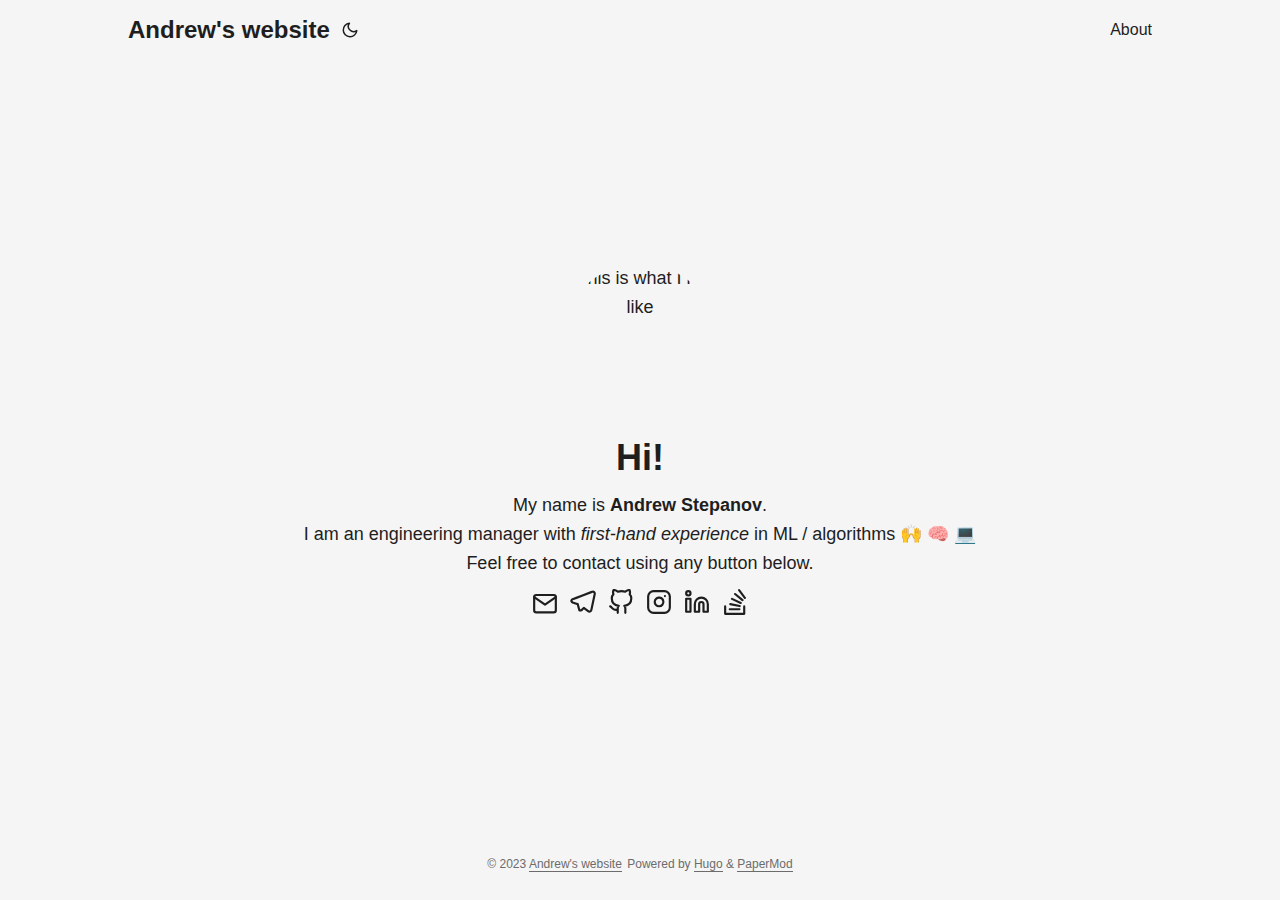
==== index.html @ fc42073e "deploy: 6f4182ecc942c95190c1e292f4a48ba7b3465ef3" ====
<!doctype html><html lang=en dir=auto><head><meta name=generator content="Hugo 0.111.2"><meta charset=utf-8><meta http-equiv=x-ua-compatible content="IE=edge"><meta name=viewport content="width=device-width,initial-scale=1,shrink-to-fit=no"><meta name=robots content="index, follow"><title>Andrew's website</title><meta name=description content><meta name=author content><link rel=canonical href=https://standy.me/><link crossorigin=anonymous href=/assets/css/stylesheet.min.78030ca620e636829c1cdd2289fd62a6a90acdebe42f2b69cd4863c665dba39a.css integrity="sha256-eAMMpiDmNoKcHN0iif1ipqkKzevkLytpzUhjxmXbo5o=" rel="preload stylesheet" as=style><link rel=icon href=https://standy.me/favicon.ico><link rel=icon type=image/png sizes=16x16 href=https://standy.me/favicon-16x16.png><link rel=icon type=image/png sizes=32x32 href=https://standy.me/favicon-32x32.png><link rel=apple-touch-icon href=https://standy.me/apple-touch-icon.png><link rel=mask-icon href=https://standy.me/safari-pinned-tab.svg><meta name=theme-color content="#2e2e33"><meta name=msapplication-TileColor content="#2e2e33"><link rel=alternate type=application/rss+xml href=https://standy.me/index.xml><noscript><style>#theme-toggle,.top-link{display:none}</style><style>@media(prefers-color-scheme:dark){:root{--theme:rgb(29, 30, 32);--entry:rgb(46, 46, 51);--primary:rgb(218, 218, 219);--secondary:rgb(155, 156, 157);--tertiary:rgb(65, 66, 68);--content:rgb(196, 196, 197);--hljs-bg:rgb(46, 46, 51);--code-bg:rgb(55, 56, 62);--border:rgb(51, 51, 51)}.list{background:var(--theme)}.list:not(.dark)::-webkit-scrollbar-track{background:0 0}.list:not(.dark)::-webkit-scrollbar-thumb{border-color:var(--theme)}}</style></noscript><script async src="https://www.googletagmanager.com/gtag/js?id=G-C5RG2DYTWS"></script>
<script>var doNotTrack=!1;if(!doNotTrack){window.dataLayer=window.dataLayer||[];function gtag(){dataLayer.push(arguments)}gtag("js",new Date),gtag("config","G-C5RG2DYTWS",{anonymize_ip:!1})}</script><meta property="og:title" content="Andrew's website"><meta property="og:description" content><meta property="og:type" content="website"><meta property="og:url" content="https://standy.me/"><meta name=twitter:card content="summary"><meta name=twitter:title content="Andrew's website"><meta name=twitter:description content><script type=application/ld+json>{"@context":"https://schema.org","@type":"Organization","name":"Andrew's website","url":"https://standy.me/","description":"","thumbnailUrl":"https://standy.me/favicon.ico","sameAs":["mailto:hi@standy.me","https://t.me/standy","https://github.com/standy66","https://instagram.com/astepanov95","https://linkedin.com/in/standy66","https://stackoverflow.com/users/1939748/standy"]}</script></head><body class=list id=top><script>localStorage.getItem("pref-theme")==="dark"?document.body.classList.add("dark"):localStorage.getItem("pref-theme")==="light"?document.body.classList.remove("dark"):window.matchMedia("(prefers-color-scheme: dark)").matches&&document.body.classList.add("dark")</script><header class=header><nav class=nav><div class=logo><a href=https://standy.me/ accesskey=h title="Andrew's website (Alt + H)">Andrew's website</a>
<span class=logo-switches><button id=theme-toggle accesskey=t title="(Alt + T)"><svg id="moon" xmlns="http://www.w3.org/2000/svg" width="24" height="24" viewBox="0 0 24 24" fill="none" stroke="currentcolor" stroke-width="2" stroke-linecap="round" stroke-linejoin="round"><path d="M21 12.79A9 9 0 1111.21 3 7 7 0 0021 12.79z"/></svg><svg id="sun" xmlns="http://www.w3.org/2000/svg" width="24" height="24" viewBox="0 0 24 24" fill="none" stroke="currentcolor" stroke-width="2" stroke-linecap="round" stroke-linejoin="round"><circle cx="12" cy="12" r="5"/><line x1="12" y1="1" x2="12" y2="3"/><line x1="12" y1="21" x2="12" y2="23"/><line x1="4.22" y1="4.22" x2="5.64" y2="5.64"/><line x1="18.36" y1="18.36" x2="19.78" y2="19.78"/><line x1="1" y1="12" x2="3" y2="12"/><line x1="21" y1="12" x2="23" y2="12"/><line x1="4.22" y1="19.78" x2="5.64" y2="18.36"/><line x1="18.36" y1="5.64" x2="19.78" y2="4.22"/></svg></button></span></div><ul id=menu><li><a href=https://standy.me/about/ title=About><span>About</span></a></li></ul></nav></header><main class=main><div class=profile><div class=profile_inner><img src=https://standy.me/my_avatar.jpeg alt="This is what I look like" height=160 width=160><h1>Hi!</h1><span><p>My name is <strong>Andrew Stepanov</strong>.</p><p>I am an engineering manager with <em>first-hand experience</em> in ML / algorithms 🙌 🧠 💻</p><p>Feel free to contact using any button below.</p></span><div class=social-icons><a href=mailto:hi@standy.me target=_blank rel="noopener noreferrer me" title=Email><svg xmlns="http://www.w3.org/2000/svg" viewBox="0 0 24 21" fill="none" stroke="currentcolor" stroke-width="2" stroke-linecap="round" stroke-linejoin="round"><path d="M4 4h16c1.1.0 2 .9 2 2v12c0 1.1-.9 2-2 2H4c-1.1.0-2-.9-2-2V6c0-1.1.9-2 2-2z"/><polyline points="22,6 12,13 2,6"/></svg></a><a href=https://t.me/standy target=_blank rel="noopener noreferrer me" title=Telegram><svg xmlns="http://www.w3.org/2000/svg" viewBox="0 0 24 24" fill="none" stroke="currentcolor" stroke-width="2" stroke-linecap="round" stroke-linejoin="round"><path d="M21.198 2.433a2.242 2.242.0 00-1.022.215l-8.609 3.33c-2.068.8-4.133 1.598-5.724 2.21a405.15 405.15.0 01-2.849 1.09c-.42.147-.99.332-1.473.901-.728.968.193 1.798.919 2.286 1.61.516 3.275 1.009 4.654 1.472.509 1.793.997 3.592 1.48 5.388.16.36.506.494.864.498l-.002.018s.281.028.555-.038a2.1 2.1.0 00.933-.517c.345-.324 1.28-1.244 1.811-1.764l3.999 2.952.032.018s.442.311 1.09.355c.324.022.75-.04 1.116-.308.37-.27.613-.702.728-1.196.342-1.492 2.61-12.285 2.997-14.072l-.01.042c.27-1.006.17-1.928-.455-2.474a1.654 1.654.0 00-1.034-.407z"/></svg></a><a href=https://github.com/standy66 target=_blank rel="noopener noreferrer me" title=Github><svg xmlns="http://www.w3.org/2000/svg" viewBox="0 0 24 24" fill="none" stroke="currentcolor" stroke-width="2" stroke-linecap="round" stroke-linejoin="round"><path d="M9 19c-5 1.5-5-2.5-7-3m14 6v-3.87a3.37 3.37.0 00-.94-2.61c3.14-.35 6.44-1.54 6.44-7A5.44 5.44.0 0020 4.77 5.07 5.07.0 0019.91 1S18.73.65 16 2.48a13.38 13.38.0 00-7 0C6.27.65 5.09 1 5.09 1A5.07 5.07.0 005 4.77 5.44 5.44.0 003.5 8.55c0 5.42 3.3 6.61 6.44 7A3.37 3.37.0 009 18.13V22"/></svg></a><a href=https://instagram.com/astepanov95 target=_blank rel="noopener noreferrer me" title=Instagram><svg xmlns="http://www.w3.org/2000/svg" viewBox="0 0 24 24" fill="none" stroke="currentcolor" stroke-width="2" stroke-linecap="round" stroke-linejoin="round"><rect x="2" y="2" width="20" height="20" rx="5" ry="5"/><path d="M16 11.37A4 4 0 1112.63 8 4 4 0 0116 11.37z"/><line x1="17.5" y1="6.5" x2="17.5" y2="6.5"/></svg></a><a href=https://linkedin.com/in/standy66 target=_blank rel="noopener noreferrer me" title=Linkedin><svg xmlns="http://www.w3.org/2000/svg" viewBox="0 0 24 24" fill="none" stroke="currentcolor" stroke-width="2" stroke-linecap="round" stroke-linejoin="round"><path d="M16 8a6 6 0 016 6v7h-4v-7a2 2 0 00-2-2 2 2 0 00-2 2v7h-4v-7a6 6 0 016-6z"/><rect x="2" y="9" width="4" height="12"/><circle cx="4" cy="4" r="2"/></svg></a><a href=https://stackoverflow.com/users/1939748/standy target=_blank rel="noopener noreferrer me" title=Stackoverflow><svg xmlns="http://www.w3.org/2000/svg" viewBox="0 0 24 24" fill="none" stroke="currentcolor" stroke-width="2" stroke-linecap="round" stroke-linejoin="round"><path d="M2.913 16.041v6.848h17.599v-6.848M7.16 18.696h8.925M7.65 13.937l8.675 1.8M9.214 9.124l8.058 3.758M12.086 4.65l6.849 5.66M15.774 1.111l5.313 7.162"/></svg></a></div></div></div></main><footer class=footer><span>&copy; 2023 <a href=https://standy.me/>Andrew's website</a></span>
<span>Powered by
<a href=https://gohugo.io/ rel="noopener noreferrer" target=_blank>Hugo</a> &
        <a href=https://git.io/hugopapermod rel=noopener target=_blank>PaperMod</a></span></footer><a href=#top aria-label="go to top" title="Go to Top (Alt + G)" class=top-link id=top-link accesskey=g><svg xmlns="http://www.w3.org/2000/svg" viewBox="0 0 12 6" fill="currentcolor"><path d="M12 6H0l6-6z"/></svg></a><script>document.querySelectorAll(".print-button").forEach(e=>e.onclick=function(){let e=document.body.className.includes("dark");e&&document.body.classList.remove("dark"),window.print(),e&&document.body.classList.add("dark")})</script><script>let menu=document.getElementById("menu");menu&&(menu.scrollLeft=localStorage.getItem("menu-scroll-position"),menu.onscroll=function(){localStorage.setItem("menu-scroll-position",menu.scrollLeft)}),document.querySelectorAll('a[href^="#"]').forEach(e=>{e.addEventListener("click",function(e){e.preventDefault();var t=this.getAttribute("href").substr(1);window.matchMedia("(prefers-reduced-motion: reduce)").matches?document.querySelector(`[id='${decodeURIComponent(t)}']`).scrollIntoView():document.querySelector(`[id='${decodeURIComponent(t)}']`).scrollIntoView({behavior:"smooth"}),t==="top"?history.replaceState(null,null," "):history.pushState(null,null,`#${t}`)})})</script><script>var mybutton=document.getElementById("top-link");window.onscroll=function(){document.body.scrollTop>800||document.documentElement.scrollTop>800?(mybutton.style.visibility="visible",mybutton.style.opacity="1"):(mybutton.style.visibility="hidden",mybutton.style.opacity="0")}</script><script>document.getElementById("theme-toggle").addEventListener("click",()=>{document.body.className.includes("dark")?(document.body.classList.remove("dark"),localStorage.setItem("pref-theme","light")):(document.body.classList.add("dark"),localStorage.setItem("pref-theme","dark"))})</script></body></html>
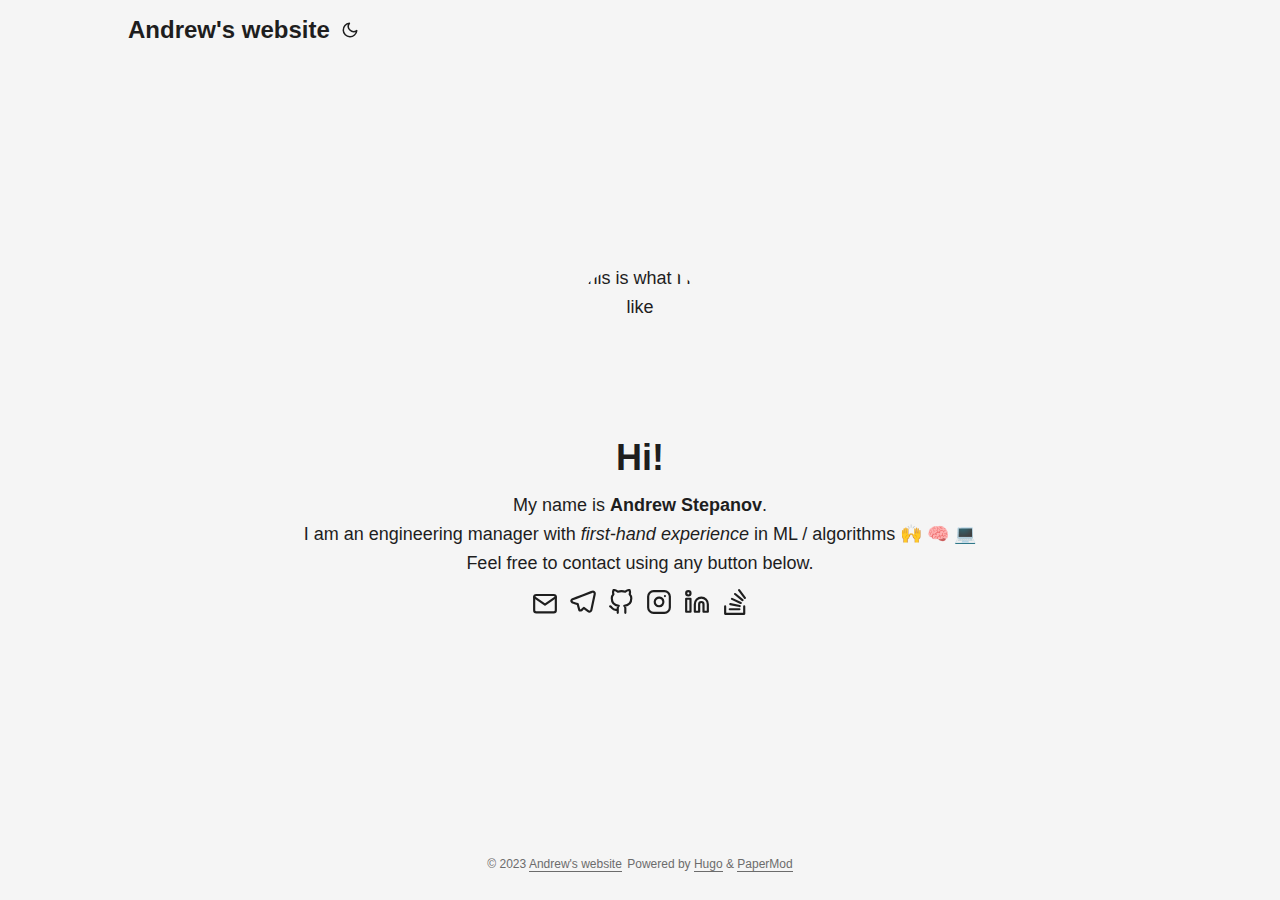
==== commit 72233b07: "deploy: 5b1c39da78b5610bbf0478106f61dd112fc27788" ====
--- a/index.html
+++ b/index.html
@@ -1,6 +1,6 @@
 <!doctype html><html lang=en dir=auto><head><meta name=generator content="Hugo 0.111.2"><meta charset=utf-8><meta http-equiv=x-ua-compatible content="IE=edge"><meta name=viewport content="width=device-width,initial-scale=1,shrink-to-fit=no"><meta name=robots content="index, follow"><title>Andrew's website</title><meta name=description content><meta name=author content><link rel=canonical href=https://standy.me/><link crossorigin=anonymous href=/assets/css/stylesheet.min.78030ca620e636829c1cdd2289fd62a6a90acdebe42f2b69cd4863c665dba39a.css integrity="sha256-eAMMpiDmNoKcHN0iif1ipqkKzevkLytpzUhjxmXbo5o=" rel="preload stylesheet" as=style><link rel=icon href=https://standy.me/favicon.ico><link rel=icon type=image/png sizes=16x16 href=https://standy.me/favicon-16x16.png><link rel=icon type=image/png sizes=32x32 href=https://standy.me/favicon-32x32.png><link rel=apple-touch-icon href=https://standy.me/apple-touch-icon.png><link rel=mask-icon href=https://standy.me/safari-pinned-tab.svg><meta name=theme-color content="#2e2e33"><meta name=msapplication-TileColor content="#2e2e33"><link rel=alternate type=application/rss+xml href=https://standy.me/index.xml><noscript><style>#theme-toggle,.top-link{display:none}</style><style>@media(prefers-color-scheme:dark){:root{--theme:rgb(29, 30, 32);--entry:rgb(46, 46, 51);--primary:rgb(218, 218, 219);--secondary:rgb(155, 156, 157);--tertiary:rgb(65, 66, 68);--content:rgb(196, 196, 197);--hljs-bg:rgb(46, 46, 51);--code-bg:rgb(55, 56, 62);--border:rgb(51, 51, 51)}.list{background:var(--theme)}.list:not(.dark)::-webkit-scrollbar-track{background:0 0}.list:not(.dark)::-webkit-scrollbar-thumb{border-color:var(--theme)}}</style></noscript><script async src="https://www.googletagmanager.com/gtag/js?id=G-C5RG2DYTWS"></script>
 <script>var doNotTrack=!1;if(!doNotTrack){window.dataLayer=window.dataLayer||[];function gtag(){dataLayer.push(arguments)}gtag("js",new Date),gtag("config","G-C5RG2DYTWS",{anonymize_ip:!1})}</script><meta property="og:title" content="Andrew's website"><meta property="og:description" content><meta property="og:type" content="website"><meta property="og:url" content="https://standy.me/"><meta name=twitter:card content="summary"><meta name=twitter:title content="Andrew's website"><meta name=twitter:description content><script type=application/ld+json>{"@context":"https://schema.org","@type":"Organization","name":"Andrew's website","url":"https://standy.me/","description":"","thumbnailUrl":"https://standy.me/favicon.ico","sameAs":["mailto:hi@standy.me","https://t.me/standy","https://github.com/standy66","https://instagram.com/astepanov95","https://linkedin.com/in/standy66","https://stackoverflow.com/users/1939748/standy"]}</script></head><body class=list id=top><script>localStorage.getItem("pref-theme")==="dark"?document.body.classList.add("dark"):localStorage.getItem("pref-theme")==="light"?document.body.classList.remove("dark"):window.matchMedia("(prefers-color-scheme: dark)").matches&&document.body.classList.add("dark")</script><header class=header><nav class=nav><div class=logo><a href=https://standy.me/ accesskey=h title="Andrew's website (Alt + H)">Andrew's website</a>
-<span class=logo-switches><button id=theme-toggle accesskey=t title="(Alt + T)"><svg id="moon" xmlns="http://www.w3.org/2000/svg" width="24" height="24" viewBox="0 0 24 24" fill="none" stroke="currentcolor" stroke-width="2" stroke-linecap="round" stroke-linejoin="round"><path d="M21 12.79A9 9 0 1111.21 3 7 7 0 0021 12.79z"/></svg><svg id="sun" xmlns="http://www.w3.org/2000/svg" width="24" height="24" viewBox="0 0 24 24" fill="none" stroke="currentcolor" stroke-width="2" stroke-linecap="round" stroke-linejoin="round"><circle cx="12" cy="12" r="5"/><line x1="12" y1="1" x2="12" y2="3"/><line x1="12" y1="21" x2="12" y2="23"/><line x1="4.22" y1="4.22" x2="5.64" y2="5.64"/><line x1="18.36" y1="18.36" x2="19.78" y2="19.78"/><line x1="1" y1="12" x2="3" y2="12"/><line x1="21" y1="12" x2="23" y2="12"/><line x1="4.22" y1="19.78" x2="5.64" y2="18.36"/><line x1="18.36" y1="5.64" x2="19.78" y2="4.22"/></svg></button></span></div><ul id=menu><li><a href=https://standy.me/about/ title=About><span>About</span></a></li></ul></nav></header><main class=main><div class=profile><div class=profile_inner><img src=https://standy.me/my_avatar.jpeg alt="This is what I look like" height=160 width=160><h1>Hi!</h1><span><p>My name is <strong>Andrew Stepanov</strong>.</p><p>I am an engineering manager with <em>first-hand experience</em> in ML / algorithms 🙌 🧠 💻</p><p>Feel free to contact using any button below.</p></span><div class=social-icons><a href=mailto:hi@standy.me target=_blank rel="noopener noreferrer me" title=Email><svg xmlns="http://www.w3.org/2000/svg" viewBox="0 0 24 21" fill="none" stroke="currentcolor" stroke-width="2" stroke-linecap="round" stroke-linejoin="round"><path d="M4 4h16c1.1.0 2 .9 2 2v12c0 1.1-.9 2-2 2H4c-1.1.0-2-.9-2-2V6c0-1.1.9-2 2-2z"/><polyline points="22,6 12,13 2,6"/></svg></a><a href=https://t.me/standy target=_blank rel="noopener noreferrer me" title=Telegram><svg xmlns="http://www.w3.org/2000/svg" viewBox="0 0 24 24" fill="none" stroke="currentcolor" stroke-width="2" stroke-linecap="round" stroke-linejoin="round"><path d="M21.198 2.433a2.242 2.242.0 00-1.022.215l-8.609 3.33c-2.068.8-4.133 1.598-5.724 2.21a405.15 405.15.0 01-2.849 1.09c-.42.147-.99.332-1.473.901-.728.968.193 1.798.919 2.286 1.61.516 3.275 1.009 4.654 1.472.509 1.793.997 3.592 1.48 5.388.16.36.506.494.864.498l-.002.018s.281.028.555-.038a2.1 2.1.0 00.933-.517c.345-.324 1.28-1.244 1.811-1.764l3.999 2.952.032.018s.442.311 1.09.355c.324.022.75-.04 1.116-.308.37-.27.613-.702.728-1.196.342-1.492 2.61-12.285 2.997-14.072l-.01.042c.27-1.006.17-1.928-.455-2.474a1.654 1.654.0 00-1.034-.407z"/></svg></a><a href=https://github.com/standy66 target=_blank rel="noopener noreferrer me" title=Github><svg xmlns="http://www.w3.org/2000/svg" viewBox="0 0 24 24" fill="none" stroke="currentcolor" stroke-width="2" stroke-linecap="round" stroke-linejoin="round"><path d="M9 19c-5 1.5-5-2.5-7-3m14 6v-3.87a3.37 3.37.0 00-.94-2.61c3.14-.35 6.44-1.54 6.44-7A5.44 5.44.0 0020 4.77 5.07 5.07.0 0019.91 1S18.73.65 16 2.48a13.38 13.38.0 00-7 0C6.27.65 5.09 1 5.09 1A5.07 5.07.0 005 4.77 5.44 5.44.0 003.5 8.55c0 5.42 3.3 6.61 6.44 7A3.37 3.37.0 009 18.13V22"/></svg></a><a href=https://instagram.com/astepanov95 target=_blank rel="noopener noreferrer me" title=Instagram><svg xmlns="http://www.w3.org/2000/svg" viewBox="0 0 24 24" fill="none" stroke="currentcolor" stroke-width="2" stroke-linecap="round" stroke-linejoin="round"><rect x="2" y="2" width="20" height="20" rx="5" ry="5"/><path d="M16 11.37A4 4 0 1112.63 8 4 4 0 0116 11.37z"/><line x1="17.5" y1="6.5" x2="17.5" y2="6.5"/></svg></a><a href=https://linkedin.com/in/standy66 target=_blank rel="noopener noreferrer me" title=Linkedin><svg xmlns="http://www.w3.org/2000/svg" viewBox="0 0 24 24" fill="none" stroke="currentcolor" stroke-width="2" stroke-linecap="round" stroke-linejoin="round"><path d="M16 8a6 6 0 016 6v7h-4v-7a2 2 0 00-2-2 2 2 0 00-2 2v7h-4v-7a6 6 0 016-6z"/><rect x="2" y="9" width="4" height="12"/><circle cx="4" cy="4" r="2"/></svg></a><a href=https://stackoverflow.com/users/1939748/standy target=_blank rel="noopener noreferrer me" title=Stackoverflow><svg xmlns="http://www.w3.org/2000/svg" viewBox="0 0 24 24" fill="none" stroke="currentcolor" stroke-width="2" stroke-linecap="round" stroke-linejoin="round"><path d="M2.913 16.041v6.848h17.599v-6.848M7.16 18.696h8.925M7.65 13.937l8.675 1.8M9.214 9.124l8.058 3.758M12.086 4.65l6.849 5.66M15.774 1.111l5.313 7.162"/></svg></a></div></div></div></main><footer class=footer><span>&copy; 2023 <a href=https://standy.me/>Andrew's website</a></span>
+<span class=logo-switches><button id=theme-toggle accesskey=t title="(Alt + T)"><svg id="moon" xmlns="http://www.w3.org/2000/svg" width="24" height="24" viewBox="0 0 24 24" fill="none" stroke="currentcolor" stroke-width="2" stroke-linecap="round" stroke-linejoin="round"><path d="M21 12.79A9 9 0 1111.21 3 7 7 0 0021 12.79z"/></svg><svg id="sun" xmlns="http://www.w3.org/2000/svg" width="24" height="24" viewBox="0 0 24 24" fill="none" stroke="currentcolor" stroke-width="2" stroke-linecap="round" stroke-linejoin="round"><circle cx="12" cy="12" r="5"/><line x1="12" y1="1" x2="12" y2="3"/><line x1="12" y1="21" x2="12" y2="23"/><line x1="4.22" y1="4.22" x2="5.64" y2="5.64"/><line x1="18.36" y1="18.36" x2="19.78" y2="19.78"/><line x1="1" y1="12" x2="3" y2="12"/><line x1="21" y1="12" x2="23" y2="12"/><line x1="4.22" y1="19.78" x2="5.64" y2="18.36"/><line x1="18.36" y1="5.64" x2="19.78" y2="4.22"/></svg></button></span></div><ul id=menu></ul></nav></header><main class=main><div class=profile><div class=profile_inner><img src=https://standy.me/my_avatar.jpeg alt="This is what I look like" height=160 width=160><h1>Hi!</h1><span><p>My name is <strong>Andrew Stepanov</strong>.</p><p>I am an engineering manager with <em>first-hand experience</em> in ML / algorithms 🙌 🧠 💻</p><p>Feel free to contact using any button below.</p></span><div class=social-icons><a href=mailto:hi@standy.me target=_blank rel="noopener noreferrer me" title=Email><svg xmlns="http://www.w3.org/2000/svg" viewBox="0 0 24 21" fill="none" stroke="currentcolor" stroke-width="2" stroke-linecap="round" stroke-linejoin="round"><path d="M4 4h16c1.1.0 2 .9 2 2v12c0 1.1-.9 2-2 2H4c-1.1.0-2-.9-2-2V6c0-1.1.9-2 2-2z"/><polyline points="22,6 12,13 2,6"/></svg></a><a href=https://t.me/standy target=_blank rel="noopener noreferrer me" title=Telegram><svg xmlns="http://www.w3.org/2000/svg" viewBox="0 0 24 24" fill="none" stroke="currentcolor" stroke-width="2" stroke-linecap="round" stroke-linejoin="round"><path d="M21.198 2.433a2.242 2.242.0 00-1.022.215l-8.609 3.33c-2.068.8-4.133 1.598-5.724 2.21a405.15 405.15.0 01-2.849 1.09c-.42.147-.99.332-1.473.901-.728.968.193 1.798.919 2.286 1.61.516 3.275 1.009 4.654 1.472.509 1.793.997 3.592 1.48 5.388.16.36.506.494.864.498l-.002.018s.281.028.555-.038a2.1 2.1.0 00.933-.517c.345-.324 1.28-1.244 1.811-1.764l3.999 2.952.032.018s.442.311 1.09.355c.324.022.75-.04 1.116-.308.37-.27.613-.702.728-1.196.342-1.492 2.61-12.285 2.997-14.072l-.01.042c.27-1.006.17-1.928-.455-2.474a1.654 1.654.0 00-1.034-.407z"/></svg></a><a href=https://github.com/standy66 target=_blank rel="noopener noreferrer me" title=Github><svg xmlns="http://www.w3.org/2000/svg" viewBox="0 0 24 24" fill="none" stroke="currentcolor" stroke-width="2" stroke-linecap="round" stroke-linejoin="round"><path d="M9 19c-5 1.5-5-2.5-7-3m14 6v-3.87a3.37 3.37.0 00-.94-2.61c3.14-.35 6.44-1.54 6.44-7A5.44 5.44.0 0020 4.77 5.07 5.07.0 0019.91 1S18.73.65 16 2.48a13.38 13.38.0 00-7 0C6.27.65 5.09 1 5.09 1A5.07 5.07.0 005 4.77 5.44 5.44.0 003.5 8.55c0 5.42 3.3 6.61 6.44 7A3.37 3.37.0 009 18.13V22"/></svg></a><a href=https://instagram.com/astepanov95 target=_blank rel="noopener noreferrer me" title=Instagram><svg xmlns="http://www.w3.org/2000/svg" viewBox="0 0 24 24" fill="none" stroke="currentcolor" stroke-width="2" stroke-linecap="round" stroke-linejoin="round"><rect x="2" y="2" width="20" height="20" rx="5" ry="5"/><path d="M16 11.37A4 4 0 1112.63 8 4 4 0 0116 11.37z"/><line x1="17.5" y1="6.5" x2="17.5" y2="6.5"/></svg></a><a href=https://linkedin.com/in/standy66 target=_blank rel="noopener noreferrer me" title=Linkedin><svg xmlns="http://www.w3.org/2000/svg" viewBox="0 0 24 24" fill="none" stroke="currentcolor" stroke-width="2" stroke-linecap="round" stroke-linejoin="round"><path d="M16 8a6 6 0 016 6v7h-4v-7a2 2 0 00-2-2 2 2 0 00-2 2v7h-4v-7a6 6 0 016-6z"/><rect x="2" y="9" width="4" height="12"/><circle cx="4" cy="4" r="2"/></svg></a><a href=https://stackoverflow.com/users/1939748/standy target=_blank rel="noopener noreferrer me" title=Stackoverflow><svg xmlns="http://www.w3.org/2000/svg" viewBox="0 0 24 24" fill="none" stroke="currentcolor" stroke-width="2" stroke-linecap="round" stroke-linejoin="round"><path d="M2.913 16.041v6.848h17.599v-6.848M7.16 18.696h8.925M7.65 13.937l8.675 1.8M9.214 9.124l8.058 3.758M12.086 4.65l6.849 5.66M15.774 1.111l5.313 7.162"/></svg></a></div></div></div></main><footer class=footer><span>&copy; 2023 <a href=https://standy.me/>Andrew's website</a></span>
 <span>Powered by
 <a href=https://gohugo.io/ rel="noopener noreferrer" target=_blank>Hugo</a> &
         <a href=https://git.io/hugopapermod rel=noopener target=_blank>PaperMod</a></span></footer><a href=#top aria-label="go to top" title="Go to Top (Alt + G)" class=top-link id=top-link accesskey=g><svg xmlns="http://www.w3.org/2000/svg" viewBox="0 0 12 6" fill="currentcolor"><path d="M12 6H0l6-6z"/></svg></a><script>document.querySelectorAll(".print-button").forEach(e=>e.onclick=function(){let e=document.body.className.includes("dark");e&&document.body.classList.remove("dark"),window.print(),e&&document.body.classList.add("dark")})</script><script>let menu=document.getElementById("menu");menu&&(menu.scrollLeft=localStorage.getItem("menu-scroll-position"),menu.onscroll=function(){localStorage.setItem("menu-scroll-position",menu.scrollLeft)}),document.querySelectorAll('a[href^="#"]').forEach(e=>{e.addEventListener("click",function(e){e.preventDefault();var t=this.getAttribute("href").substr(1);window.matchMedia("(prefers-reduced-motion: reduce)").matches?document.querySelector(`[id='${decodeURIComponent(t)}']`).scrollIntoView():document.querySelector(`[id='${decodeURIComponent(t)}']`).scrollIntoView({behavior:"smooth"}),t==="top"?history.replaceState(null,null," "):history.pushState(null,null,`#${t}`)})})</script><script>var mybutton=document.getElementById("top-link");window.onscroll=function(){document.body.scrollTop>800||document.documentElement.scrollTop>800?(mybutton.style.visibility="visible",mybutton.style.opacity="1"):(mybutton.style.visibility="hidden",mybutton.style.opacity="0")}</script><script>document.getElementById("theme-toggle").addEventListener("click",()=>{document.body.className.includes("dark")?(document.body.classList.remove("dark"),localStorage.setItem("pref-theme","light")):(document.body.classList.add("dark"),localStorage.setItem("pref-theme","dark"))})</script></body></html>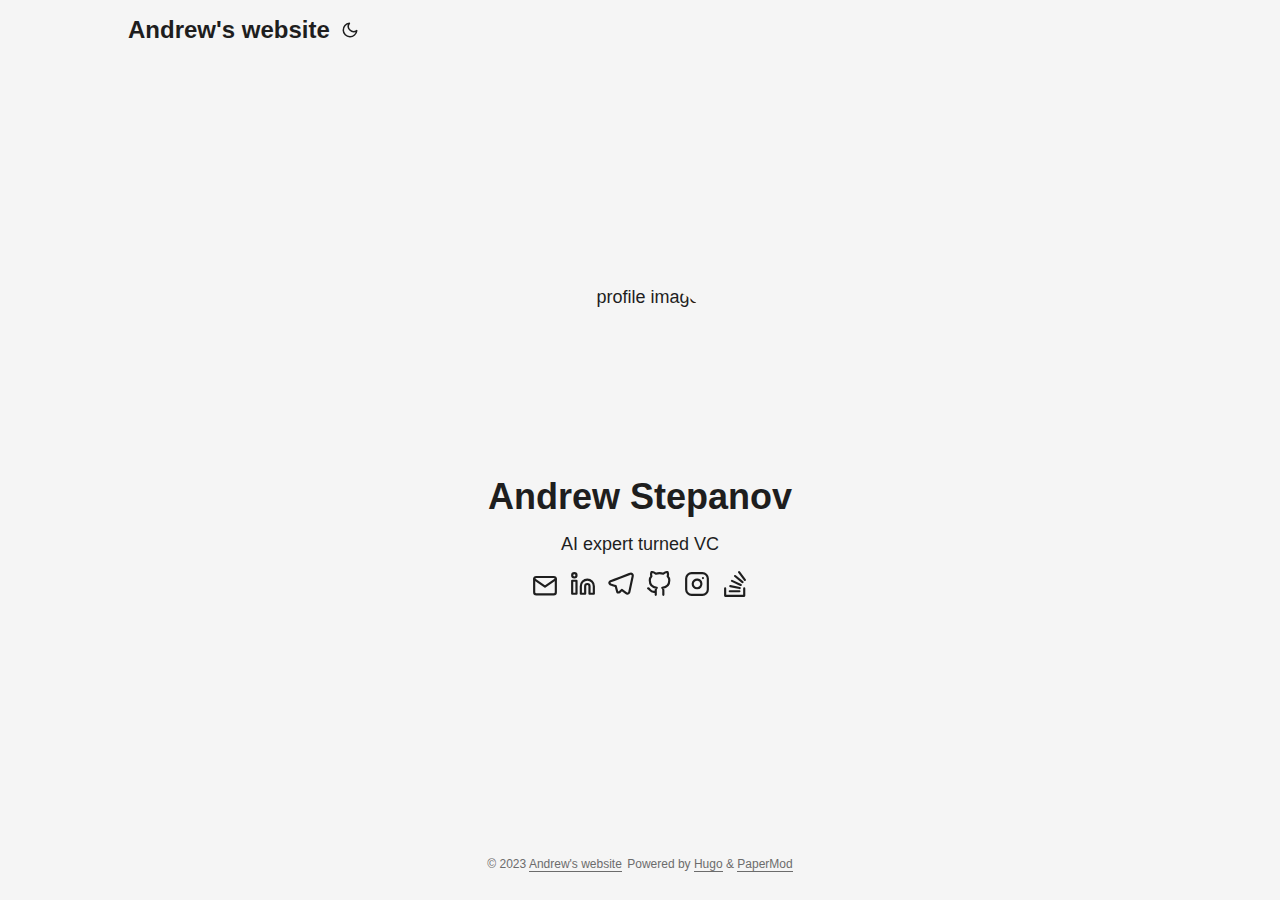
==== commit 27b3e1cc: "deploy: 71435a610f8fb698f48c23f389f71d35048434d2" ====
--- a/index.html
+++ b/index.html
@@ -1,6 +1,6 @@
-<!doctype html><html lang=en dir=auto><head><meta name=generator content="Hugo 0.111.2"><meta charset=utf-8><meta http-equiv=x-ua-compatible content="IE=edge"><meta name=viewport content="width=device-width,initial-scale=1,shrink-to-fit=no"><meta name=robots content="index, follow"><title>Andrew's website</title><meta name=description content><meta name=author content><link rel=canonical href=https://standy.me/><link crossorigin=anonymous href=/assets/css/stylesheet.min.78030ca620e636829c1cdd2289fd62a6a90acdebe42f2b69cd4863c665dba39a.css integrity="sha256-eAMMpiDmNoKcHN0iif1ipqkKzevkLytpzUhjxmXbo5o=" rel="preload stylesheet" as=style><link rel=icon href=https://standy.me/favicon.ico><link rel=icon type=image/png sizes=16x16 href=https://standy.me/favicon-16x16.png><link rel=icon type=image/png sizes=32x32 href=https://standy.me/favicon-32x32.png><link rel=apple-touch-icon href=https://standy.me/apple-touch-icon.png><link rel=mask-icon href=https://standy.me/safari-pinned-tab.svg><meta name=theme-color content="#2e2e33"><meta name=msapplication-TileColor content="#2e2e33"><link rel=alternate type=application/rss+xml href=https://standy.me/index.xml><noscript><style>#theme-toggle,.top-link{display:none}</style><style>@media(prefers-color-scheme:dark){:root{--theme:rgb(29, 30, 32);--entry:rgb(46, 46, 51);--primary:rgb(218, 218, 219);--secondary:rgb(155, 156, 157);--tertiary:rgb(65, 66, 68);--content:rgb(196, 196, 197);--hljs-bg:rgb(46, 46, 51);--code-bg:rgb(55, 56, 62);--border:rgb(51, 51, 51)}.list{background:var(--theme)}.list:not(.dark)::-webkit-scrollbar-track{background:0 0}.list:not(.dark)::-webkit-scrollbar-thumb{border-color:var(--theme)}}</style></noscript><script async src="https://www.googletagmanager.com/gtag/js?id=G-C5RG2DYTWS"></script>
-<script>var doNotTrack=!1;if(!doNotTrack){window.dataLayer=window.dataLayer||[];function gtag(){dataLayer.push(arguments)}gtag("js",new Date),gtag("config","G-C5RG2DYTWS",{anonymize_ip:!1})}</script><meta property="og:title" content="Andrew's website"><meta property="og:description" content><meta property="og:type" content="website"><meta property="og:url" content="https://standy.me/"><meta name=twitter:card content="summary"><meta name=twitter:title content="Andrew's website"><meta name=twitter:description content><script type=application/ld+json>{"@context":"https://schema.org","@type":"Organization","name":"Andrew's website","url":"https://standy.me/","description":"","thumbnailUrl":"https://standy.me/favicon.ico","sameAs":["mailto:hi@standy.me","https://t.me/standy","https://github.com/standy66","https://instagram.com/astepanov95","https://linkedin.com/in/standy66","https://stackoverflow.com/users/1939748/standy"]}</script></head><body class=list id=top><script>localStorage.getItem("pref-theme")==="dark"?document.body.classList.add("dark"):localStorage.getItem("pref-theme")==="light"?document.body.classList.remove("dark"):window.matchMedia("(prefers-color-scheme: dark)").matches&&document.body.classList.add("dark")</script><header class=header><nav class=nav><div class=logo><a href=https://standy.me/ accesskey=h title="Andrew's website (Alt + H)">Andrew's website</a>
-<span class=logo-switches><button id=theme-toggle accesskey=t title="(Alt + T)"><svg id="moon" xmlns="http://www.w3.org/2000/svg" width="24" height="24" viewBox="0 0 24 24" fill="none" stroke="currentcolor" stroke-width="2" stroke-linecap="round" stroke-linejoin="round"><path d="M21 12.79A9 9 0 1111.21 3 7 7 0 0021 12.79z"/></svg><svg id="sun" xmlns="http://www.w3.org/2000/svg" width="24" height="24" viewBox="0 0 24 24" fill="none" stroke="currentcolor" stroke-width="2" stroke-linecap="round" stroke-linejoin="round"><circle cx="12" cy="12" r="5"/><line x1="12" y1="1" x2="12" y2="3"/><line x1="12" y1="21" x2="12" y2="23"/><line x1="4.22" y1="4.22" x2="5.64" y2="5.64"/><line x1="18.36" y1="18.36" x2="19.78" y2="19.78"/><line x1="1" y1="12" x2="3" y2="12"/><line x1="21" y1="12" x2="23" y2="12"/><line x1="4.22" y1="19.78" x2="5.64" y2="18.36"/><line x1="18.36" y1="5.64" x2="19.78" y2="4.22"/></svg></button></span></div><ul id=menu></ul></nav></header><main class=main><div class=profile><div class=profile_inner><img src=https://standy.me/my_avatar.jpeg alt="This is what I look like" height=160 width=160><h1>Hi!</h1><span><p>My name is <strong>Andrew Stepanov</strong>.</p><p>I am an engineering manager with <em>first-hand experience</em> in ML / algorithms 🙌 🧠 💻</p><p>Feel free to contact using any button below.</p></span><div class=social-icons><a href=mailto:hi@standy.me target=_blank rel="noopener noreferrer me" title=Email><svg xmlns="http://www.w3.org/2000/svg" viewBox="0 0 24 21" fill="none" stroke="currentcolor" stroke-width="2" stroke-linecap="round" stroke-linejoin="round"><path d="M4 4h16c1.1.0 2 .9 2 2v12c0 1.1-.9 2-2 2H4c-1.1.0-2-.9-2-2V6c0-1.1.9-2 2-2z"/><polyline points="22,6 12,13 2,6"/></svg></a><a href=https://t.me/standy target=_blank rel="noopener noreferrer me" title=Telegram><svg xmlns="http://www.w3.org/2000/svg" viewBox="0 0 24 24" fill="none" stroke="currentcolor" stroke-width="2" stroke-linecap="round" stroke-linejoin="round"><path d="M21.198 2.433a2.242 2.242.0 00-1.022.215l-8.609 3.33c-2.068.8-4.133 1.598-5.724 2.21a405.15 405.15.0 01-2.849 1.09c-.42.147-.99.332-1.473.901-.728.968.193 1.798.919 2.286 1.61.516 3.275 1.009 4.654 1.472.509 1.793.997 3.592 1.48 5.388.16.36.506.494.864.498l-.002.018s.281.028.555-.038a2.1 2.1.0 00.933-.517c.345-.324 1.28-1.244 1.811-1.764l3.999 2.952.032.018s.442.311 1.09.355c.324.022.75-.04 1.116-.308.37-.27.613-.702.728-1.196.342-1.492 2.61-12.285 2.997-14.072l-.01.042c.27-1.006.17-1.928-.455-2.474a1.654 1.654.0 00-1.034-.407z"/></svg></a><a href=https://github.com/standy66 target=_blank rel="noopener noreferrer me" title=Github><svg xmlns="http://www.w3.org/2000/svg" viewBox="0 0 24 24" fill="none" stroke="currentcolor" stroke-width="2" stroke-linecap="round" stroke-linejoin="round"><path d="M9 19c-5 1.5-5-2.5-7-3m14 6v-3.87a3.37 3.37.0 00-.94-2.61c3.14-.35 6.44-1.54 6.44-7A5.44 5.44.0 0020 4.77 5.07 5.07.0 0019.91 1S18.73.65 16 2.48a13.38 13.38.0 00-7 0C6.27.65 5.09 1 5.09 1A5.07 5.07.0 005 4.77 5.44 5.44.0 003.5 8.55c0 5.42 3.3 6.61 6.44 7A3.37 3.37.0 009 18.13V22"/></svg></a><a href=https://instagram.com/astepanov95 target=_blank rel="noopener noreferrer me" title=Instagram><svg xmlns="http://www.w3.org/2000/svg" viewBox="0 0 24 24" fill="none" stroke="currentcolor" stroke-width="2" stroke-linecap="round" stroke-linejoin="round"><rect x="2" y="2" width="20" height="20" rx="5" ry="5"/><path d="M16 11.37A4 4 0 1112.63 8 4 4 0 0116 11.37z"/><line x1="17.5" y1="6.5" x2="17.5" y2="6.5"/></svg></a><a href=https://linkedin.com/in/standy66 target=_blank rel="noopener noreferrer me" title=Linkedin><svg xmlns="http://www.w3.org/2000/svg" viewBox="0 0 24 24" fill="none" stroke="currentcolor" stroke-width="2" stroke-linecap="round" stroke-linejoin="round"><path d="M16 8a6 6 0 016 6v7h-4v-7a2 2 0 00-2-2 2 2 0 00-2 2v7h-4v-7a6 6 0 016-6z"/><rect x="2" y="9" width="4" height="12"/><circle cx="4" cy="4" r="2"/></svg></a><a href=https://stackoverflow.com/users/1939748/standy target=_blank rel="noopener noreferrer me" title=Stackoverflow><svg xmlns="http://www.w3.org/2000/svg" viewBox="0 0 24 24" fill="none" stroke="currentcolor" stroke-width="2" stroke-linecap="round" stroke-linejoin="round"><path d="M2.913 16.041v6.848h17.599v-6.848M7.16 18.696h8.925M7.65 13.937l8.675 1.8M9.214 9.124l8.058 3.758M12.086 4.65l6.849 5.66M15.774 1.111l5.313 7.162"/></svg></a></div></div></div></main><footer class=footer><span>&copy; 2023 <a href=https://standy.me/>Andrew's website</a></span>
+<!doctype html><html lang=en dir=auto><head><meta name=generator content="Hugo 0.111.3"><meta charset=utf-8><meta http-equiv=x-ua-compatible content="IE=edge"><meta name=viewport content="width=device-width,initial-scale=1,shrink-to-fit=no"><meta name=robots content="index, follow"><title>Andrew's website</title><meta name=description content><meta name=author content><link rel=canonical href=https://standy.me/><link crossorigin=anonymous href=/assets/css/stylesheet.min.78030ca620e636829c1cdd2289fd62a6a90acdebe42f2b69cd4863c665dba39a.css integrity="sha256-eAMMpiDmNoKcHN0iif1ipqkKzevkLytpzUhjxmXbo5o=" rel="preload stylesheet" as=style><link rel=icon href=https://standy.me/favicon.ico><link rel=icon type=image/png sizes=16x16 href=https://standy.me/favicon-16x16.png><link rel=icon type=image/png sizes=32x32 href=https://standy.me/favicon-32x32.png><link rel=apple-touch-icon href=https://standy.me/apple-touch-icon.png><link rel=mask-icon href=https://standy.me/safari-pinned-tab.svg><meta name=theme-color content="#2e2e33"><meta name=msapplication-TileColor content="#2e2e33"><link rel=alternate type=application/rss+xml href=https://standy.me/index.xml><noscript><style>#theme-toggle,.top-link{display:none}</style><style>@media(prefers-color-scheme:dark){:root{--theme:rgb(29, 30, 32);--entry:rgb(46, 46, 51);--primary:rgb(218, 218, 219);--secondary:rgb(155, 156, 157);--tertiary:rgb(65, 66, 68);--content:rgb(196, 196, 197);--hljs-bg:rgb(46, 46, 51);--code-bg:rgb(55, 56, 62);--border:rgb(51, 51, 51)}.list{background:var(--theme)}.list:not(.dark)::-webkit-scrollbar-track{background:0 0}.list:not(.dark)::-webkit-scrollbar-thumb{border-color:var(--theme)}}</style></noscript><script async src="https://www.googletagmanager.com/gtag/js?id=G-C5RG2DYTWS"></script>
+<script>var doNotTrack=!1;if(!doNotTrack){window.dataLayer=window.dataLayer||[];function gtag(){dataLayer.push(arguments)}gtag("js",new Date),gtag("config","G-C5RG2DYTWS",{anonymize_ip:!1})}</script><meta property="og:title" content="Andrew's website"><meta property="og:description" content><meta property="og:type" content="website"><meta property="og:url" content="https://standy.me/"><meta name=twitter:card content="summary"><meta name=twitter:title content="Andrew's website"><meta name=twitter:description content><script type=application/ld+json>{"@context":"https://schema.org","@type":"Organization","name":"Andrew's website","url":"https://standy.me/","description":"","thumbnailUrl":"https://standy.me/favicon.ico","sameAs":["mailto:hi@standy.me","https://linkedin.com/in/standy66","https://t.me/standy","https://github.com/standy66","https://instagram.com/astepanov95","https://stackoverflow.com/users/1939748/standy"]}</script></head><body class=list id=top><script>localStorage.getItem("pref-theme")==="dark"?document.body.classList.add("dark"):localStorage.getItem("pref-theme")==="light"?document.body.classList.remove("dark"):window.matchMedia("(prefers-color-scheme: dark)").matches&&document.body.classList.add("dark")</script><header class=header><nav class=nav><div class=logo><a href=https://standy.me/ accesskey=h title="Andrew's website (Alt + H)">Andrew's website</a>
+<span class=logo-switches><button id=theme-toggle accesskey=t title="(Alt + T)"><svg id="moon" xmlns="http://www.w3.org/2000/svg" width="24" height="24" viewBox="0 0 24 24" fill="none" stroke="currentcolor" stroke-width="2" stroke-linecap="round" stroke-linejoin="round"><path d="M21 12.79A9 9 0 1111.21 3 7 7 0 0021 12.79z"/></svg><svg id="sun" xmlns="http://www.w3.org/2000/svg" width="24" height="24" viewBox="0 0 24 24" fill="none" stroke="currentcolor" stroke-width="2" stroke-linecap="round" stroke-linejoin="round"><circle cx="12" cy="12" r="5"/><line x1="12" y1="1" x2="12" y2="3"/><line x1="12" y1="21" x2="12" y2="23"/><line x1="4.22" y1="4.22" x2="5.64" y2="5.64"/><line x1="18.36" y1="18.36" x2="19.78" y2="19.78"/><line x1="1" y1="12" x2="3" y2="12"/><line x1="21" y1="12" x2="23" y2="12"/><line x1="4.22" y1="19.78" x2="5.64" y2="18.36"/><line x1="18.36" y1="5.64" x2="19.78" y2="4.22"/></svg></button></span></div><ul id=menu></ul></nav></header><main class=main><div class=profile><div class=profile_inner><img src=https://standy.me/photo_2023-03-18%2015.53.44.jpeg alt="profile image" height=180 width=180><h1>Andrew Stepanov</h1><span>AI expert turned VC</span><div class=social-icons><a href=mailto:hi@standy.me target=_blank rel="noopener noreferrer me" title=Email><svg xmlns="http://www.w3.org/2000/svg" viewBox="0 0 24 21" fill="none" stroke="currentcolor" stroke-width="2" stroke-linecap="round" stroke-linejoin="round"><path d="M4 4h16c1.1.0 2 .9 2 2v12c0 1.1-.9 2-2 2H4c-1.1.0-2-.9-2-2V6c0-1.1.9-2 2-2z"/><polyline points="22,6 12,13 2,6"/></svg></a><a href=https://linkedin.com/in/standy66 target=_blank rel="noopener noreferrer me" title=Linkedin><svg xmlns="http://www.w3.org/2000/svg" viewBox="0 0 24 24" fill="none" stroke="currentcolor" stroke-width="2" stroke-linecap="round" stroke-linejoin="round"><path d="M16 8a6 6 0 016 6v7h-4v-7a2 2 0 00-2-2 2 2 0 00-2 2v7h-4v-7a6 6 0 016-6z"/><rect x="2" y="9" width="4" height="12"/><circle cx="4" cy="4" r="2"/></svg></a><a href=https://t.me/standy target=_blank rel="noopener noreferrer me" title=Telegram><svg xmlns="http://www.w3.org/2000/svg" viewBox="0 0 24 24" fill="none" stroke="currentcolor" stroke-width="2" stroke-linecap="round" stroke-linejoin="round"><path d="M21.198 2.433a2.242 2.242.0 00-1.022.215l-8.609 3.33c-2.068.8-4.133 1.598-5.724 2.21a405.15 405.15.0 01-2.849 1.09c-.42.147-.99.332-1.473.901-.728.968.193 1.798.919 2.286 1.61.516 3.275 1.009 4.654 1.472.509 1.793.997 3.592 1.48 5.388.16.36.506.494.864.498l-.002.018s.281.028.555-.038a2.1 2.1.0 00.933-.517c.345-.324 1.28-1.244 1.811-1.764l3.999 2.952.032.018s.442.311 1.09.355c.324.022.75-.04 1.116-.308.37-.27.613-.702.728-1.196.342-1.492 2.61-12.285 2.997-14.072l-.01.042c.27-1.006.17-1.928-.455-2.474a1.654 1.654.0 00-1.034-.407z"/></svg></a><a href=https://github.com/standy66 target=_blank rel="noopener noreferrer me" title=Github><svg xmlns="http://www.w3.org/2000/svg" viewBox="0 0 24 24" fill="none" stroke="currentcolor" stroke-width="2" stroke-linecap="round" stroke-linejoin="round"><path d="M9 19c-5 1.5-5-2.5-7-3m14 6v-3.87a3.37 3.37.0 00-.94-2.61c3.14-.35 6.44-1.54 6.44-7A5.44 5.44.0 0020 4.77 5.07 5.07.0 0019.91 1S18.73.65 16 2.48a13.38 13.38.0 00-7 0C6.27.65 5.09 1 5.09 1A5.07 5.07.0 005 4.77 5.44 5.44.0 003.5 8.55c0 5.42 3.3 6.61 6.44 7A3.37 3.37.0 009 18.13V22"/></svg></a><a href=https://instagram.com/astepanov95 target=_blank rel="noopener noreferrer me" title=Instagram><svg xmlns="http://www.w3.org/2000/svg" viewBox="0 0 24 24" fill="none" stroke="currentcolor" stroke-width="2" stroke-linecap="round" stroke-linejoin="round"><rect x="2" y="2" width="20" height="20" rx="5" ry="5"/><path d="M16 11.37A4 4 0 1112.63 8 4 4 0 0116 11.37z"/><line x1="17.5" y1="6.5" x2="17.5" y2="6.5"/></svg></a><a href=https://stackoverflow.com/users/1939748/standy target=_blank rel="noopener noreferrer me" title=Stackoverflow><svg xmlns="http://www.w3.org/2000/svg" viewBox="0 0 24 24" fill="none" stroke="currentcolor" stroke-width="2" stroke-linecap="round" stroke-linejoin="round"><path d="M2.913 16.041v6.848h17.599v-6.848M7.16 18.696h8.925M7.65 13.937l8.675 1.8M9.214 9.124l8.058 3.758M12.086 4.65l6.849 5.66M15.774 1.111l5.313 7.162"/></svg></a></div></div></div></main><footer class=footer><span>&copy; 2023 <a href=https://standy.me/>Andrew's website</a></span>
 <span>Powered by
 <a href=https://gohugo.io/ rel="noopener noreferrer" target=_blank>Hugo</a> &
         <a href=https://git.io/hugopapermod rel=noopener target=_blank>PaperMod</a></span></footer><a href=#top aria-label="go to top" title="Go to Top (Alt + G)" class=top-link id=top-link accesskey=g><svg xmlns="http://www.w3.org/2000/svg" viewBox="0 0 12 6" fill="currentcolor"><path d="M12 6H0l6-6z"/></svg></a><script>document.querySelectorAll(".print-button").forEach(e=>e.onclick=function(){let e=document.body.className.includes("dark");e&&document.body.classList.remove("dark"),window.print(),e&&document.body.classList.add("dark")})</script><script>let menu=document.getElementById("menu");menu&&(menu.scrollLeft=localStorage.getItem("menu-scroll-position"),menu.onscroll=function(){localStorage.setItem("menu-scroll-position",menu.scrollLeft)}),document.querySelectorAll('a[href^="#"]').forEach(e=>{e.addEventListener("click",function(e){e.preventDefault();var t=this.getAttribute("href").substr(1);window.matchMedia("(prefers-reduced-motion: reduce)").matches?document.querySelector(`[id='${decodeURIComponent(t)}']`).scrollIntoView():document.querySelector(`[id='${decodeURIComponent(t)}']`).scrollIntoView({behavior:"smooth"}),t==="top"?history.replaceState(null,null," "):history.pushState(null,null,`#${t}`)})})</script><script>var mybutton=document.getElementById("top-link");window.onscroll=function(){document.body.scrollTop>800||document.documentElement.scrollTop>800?(mybutton.style.visibility="visible",mybutton.style.opacity="1"):(mybutton.style.visibility="hidden",mybutton.style.opacity="0")}</script><script>document.getElementById("theme-toggle").addEventListener("click",()=>{document.body.className.includes("dark")?(document.body.classList.remove("dark"),localStorage.setItem("pref-theme","light")):(document.body.classList.add("dark"),localStorage.setItem("pref-theme","dark"))})</script></body></html>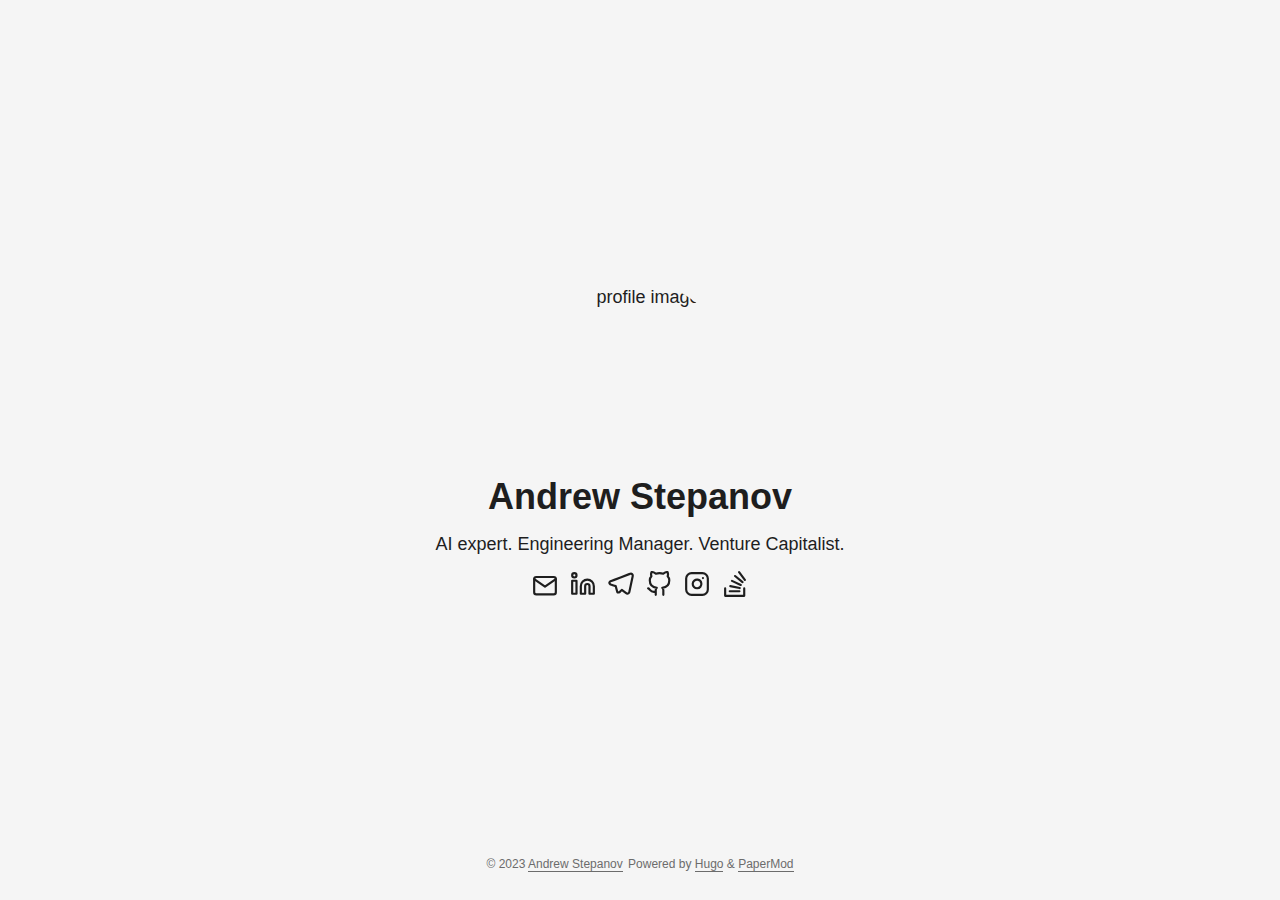
==== commit d0c3db5c: "deploy: c26f5f67a8bf5150c3377b32cfef4c87da5cf177" ====
--- a/index.html
+++ b/index.html
@@ -1,6 +1,6 @@
-<!doctype html><html lang=en dir=auto><head><meta name=generator content="Hugo 0.111.3"><meta charset=utf-8><meta http-equiv=x-ua-compatible content="IE=edge"><meta name=viewport content="width=device-width,initial-scale=1,shrink-to-fit=no"><meta name=robots content="index, follow"><title>Andrew's website</title><meta name=description content><meta name=author content><link rel=canonical href=https://standy.me/><link crossorigin=anonymous href=/assets/css/stylesheet.min.78030ca620e636829c1cdd2289fd62a6a90acdebe42f2b69cd4863c665dba39a.css integrity="sha256-eAMMpiDmNoKcHN0iif1ipqkKzevkLytpzUhjxmXbo5o=" rel="preload stylesheet" as=style><link rel=icon href=https://standy.me/favicon.ico><link rel=icon type=image/png sizes=16x16 href=https://standy.me/favicon-16x16.png><link rel=icon type=image/png sizes=32x32 href=https://standy.me/favicon-32x32.png><link rel=apple-touch-icon href=https://standy.me/apple-touch-icon.png><link rel=mask-icon href=https://standy.me/safari-pinned-tab.svg><meta name=theme-color content="#2e2e33"><meta name=msapplication-TileColor content="#2e2e33"><link rel=alternate type=application/rss+xml href=https://standy.me/index.xml><noscript><style>#theme-toggle,.top-link{display:none}</style><style>@media(prefers-color-scheme:dark){:root{--theme:rgb(29, 30, 32);--entry:rgb(46, 46, 51);--primary:rgb(218, 218, 219);--secondary:rgb(155, 156, 157);--tertiary:rgb(65, 66, 68);--content:rgb(196, 196, 197);--hljs-bg:rgb(46, 46, 51);--code-bg:rgb(55, 56, 62);--border:rgb(51, 51, 51)}.list{background:var(--theme)}.list:not(.dark)::-webkit-scrollbar-track{background:0 0}.list:not(.dark)::-webkit-scrollbar-thumb{border-color:var(--theme)}}</style></noscript><script async src="https://www.googletagmanager.com/gtag/js?id=G-C5RG2DYTWS"></script>
-<script>var doNotTrack=!1;if(!doNotTrack){window.dataLayer=window.dataLayer||[];function gtag(){dataLayer.push(arguments)}gtag("js",new Date),gtag("config","G-C5RG2DYTWS",{anonymize_ip:!1})}</script><meta property="og:title" content="Andrew's website"><meta property="og:description" content><meta property="og:type" content="website"><meta property="og:url" content="https://standy.me/"><meta name=twitter:card content="summary"><meta name=twitter:title content="Andrew's website"><meta name=twitter:description content><script type=application/ld+json>{"@context":"https://schema.org","@type":"Organization","name":"Andrew's website","url":"https://standy.me/","description":"","thumbnailUrl":"https://standy.me/favicon.ico","sameAs":["mailto:hi@standy.me","https://linkedin.com/in/standy66","https://t.me/standy","https://github.com/standy66","https://instagram.com/astepanov95","https://stackoverflow.com/users/1939748/standy"]}</script></head><body class=list id=top><script>localStorage.getItem("pref-theme")==="dark"?document.body.classList.add("dark"):localStorage.getItem("pref-theme")==="light"?document.body.classList.remove("dark"):window.matchMedia("(prefers-color-scheme: dark)").matches&&document.body.classList.add("dark")</script><header class=header><nav class=nav><div class=logo><a href=https://standy.me/ accesskey=h title="Andrew's website (Alt + H)">Andrew's website</a>
-<span class=logo-switches><button id=theme-toggle accesskey=t title="(Alt + T)"><svg id="moon" xmlns="http://www.w3.org/2000/svg" width="24" height="24" viewBox="0 0 24 24" fill="none" stroke="currentcolor" stroke-width="2" stroke-linecap="round" stroke-linejoin="round"><path d="M21 12.79A9 9 0 1111.21 3 7 7 0 0021 12.79z"/></svg><svg id="sun" xmlns="http://www.w3.org/2000/svg" width="24" height="24" viewBox="0 0 24 24" fill="none" stroke="currentcolor" stroke-width="2" stroke-linecap="round" stroke-linejoin="round"><circle cx="12" cy="12" r="5"/><line x1="12" y1="1" x2="12" y2="3"/><line x1="12" y1="21" x2="12" y2="23"/><line x1="4.22" y1="4.22" x2="5.64" y2="5.64"/><line x1="18.36" y1="18.36" x2="19.78" y2="19.78"/><line x1="1" y1="12" x2="3" y2="12"/><line x1="21" y1="12" x2="23" y2="12"/><line x1="4.22" y1="19.78" x2="5.64" y2="18.36"/><line x1="18.36" y1="5.64" x2="19.78" y2="4.22"/></svg></button></span></div><ul id=menu></ul></nav></header><main class=main><div class=profile><div class=profile_inner><img src=https://standy.me/photo_2023-03-18%2015.53.44.jpeg alt="profile image" height=180 width=180><h1>Andrew Stepanov</h1><span>AI expert turned VC</span><div class=social-icons><a href=mailto:hi@standy.me target=_blank rel="noopener noreferrer me" title=Email><svg xmlns="http://www.w3.org/2000/svg" viewBox="0 0 24 21" fill="none" stroke="currentcolor" stroke-width="2" stroke-linecap="round" stroke-linejoin="round"><path d="M4 4h16c1.1.0 2 .9 2 2v12c0 1.1-.9 2-2 2H4c-1.1.0-2-.9-2-2V6c0-1.1.9-2 2-2z"/><polyline points="22,6 12,13 2,6"/></svg></a><a href=https://linkedin.com/in/standy66 target=_blank rel="noopener noreferrer me" title=Linkedin><svg xmlns="http://www.w3.org/2000/svg" viewBox="0 0 24 24" fill="none" stroke="currentcolor" stroke-width="2" stroke-linecap="round" stroke-linejoin="round"><path d="M16 8a6 6 0 016 6v7h-4v-7a2 2 0 00-2-2 2 2 0 00-2 2v7h-4v-7a6 6 0 016-6z"/><rect x="2" y="9" width="4" height="12"/><circle cx="4" cy="4" r="2"/></svg></a><a href=https://t.me/standy target=_blank rel="noopener noreferrer me" title=Telegram><svg xmlns="http://www.w3.org/2000/svg" viewBox="0 0 24 24" fill="none" stroke="currentcolor" stroke-width="2" stroke-linecap="round" stroke-linejoin="round"><path d="M21.198 2.433a2.242 2.242.0 00-1.022.215l-8.609 3.33c-2.068.8-4.133 1.598-5.724 2.21a405.15 405.15.0 01-2.849 1.09c-.42.147-.99.332-1.473.901-.728.968.193 1.798.919 2.286 1.61.516 3.275 1.009 4.654 1.472.509 1.793.997 3.592 1.48 5.388.16.36.506.494.864.498l-.002.018s.281.028.555-.038a2.1 2.1.0 00.933-.517c.345-.324 1.28-1.244 1.811-1.764l3.999 2.952.032.018s.442.311 1.09.355c.324.022.75-.04 1.116-.308.37-.27.613-.702.728-1.196.342-1.492 2.61-12.285 2.997-14.072l-.01.042c.27-1.006.17-1.928-.455-2.474a1.654 1.654.0 00-1.034-.407z"/></svg></a><a href=https://github.com/standy66 target=_blank rel="noopener noreferrer me" title=Github><svg xmlns="http://www.w3.org/2000/svg" viewBox="0 0 24 24" fill="none" stroke="currentcolor" stroke-width="2" stroke-linecap="round" stroke-linejoin="round"><path d="M9 19c-5 1.5-5-2.5-7-3m14 6v-3.87a3.37 3.37.0 00-.94-2.61c3.14-.35 6.44-1.54 6.44-7A5.44 5.44.0 0020 4.77 5.07 5.07.0 0019.91 1S18.73.65 16 2.48a13.38 13.38.0 00-7 0C6.27.65 5.09 1 5.09 1A5.07 5.07.0 005 4.77 5.44 5.44.0 003.5 8.55c0 5.42 3.3 6.61 6.44 7A3.37 3.37.0 009 18.13V22"/></svg></a><a href=https://instagram.com/astepanov95 target=_blank rel="noopener noreferrer me" title=Instagram><svg xmlns="http://www.w3.org/2000/svg" viewBox="0 0 24 24" fill="none" stroke="currentcolor" stroke-width="2" stroke-linecap="round" stroke-linejoin="round"><rect x="2" y="2" width="20" height="20" rx="5" ry="5"/><path d="M16 11.37A4 4 0 1112.63 8 4 4 0 0116 11.37z"/><line x1="17.5" y1="6.5" x2="17.5" y2="6.5"/></svg></a><a href=https://stackoverflow.com/users/1939748/standy target=_blank rel="noopener noreferrer me" title=Stackoverflow><svg xmlns="http://www.w3.org/2000/svg" viewBox="0 0 24 24" fill="none" stroke="currentcolor" stroke-width="2" stroke-linecap="round" stroke-linejoin="round"><path d="M2.913 16.041v6.848h17.599v-6.848M7.16 18.696h8.925M7.65 13.937l8.675 1.8M9.214 9.124l8.058 3.758M12.086 4.65l6.849 5.66M15.774 1.111l5.313 7.162"/></svg></a></div></div></div></main><footer class=footer><span>&copy; 2023 <a href=https://standy.me/>Andrew's website</a></span>
+<!doctype html><html lang=en dir=auto><head><meta name=generator content="Hugo 0.111.3"><meta charset=utf-8><meta http-equiv=x-ua-compatible content="IE=edge"><meta name=viewport content="width=device-width,initial-scale=1,shrink-to-fit=no"><meta name=robots content="index, follow"><title>Andrew Stepanov</title><meta name=description content><meta name=author content><link rel=canonical href=https://standy.me/><link crossorigin=anonymous href=/assets/css/stylesheet.min.d521954f9553a3e321a496631a45bd9a8a9a69929ea46826638f6f86d867e822.css integrity="sha256-1SGVT5VTo+MhpJZjGkW9moqaaZKepGgmY49vhthn6CI=" rel="preload stylesheet" as=style><link rel=icon href=https://standy.me/favicon.ico><link rel=icon type=image/png sizes=16x16 href=https://standy.me/favicon-16x16.png><link rel=icon type=image/png sizes=32x32 href=https://standy.me/favicon-32x32.png><link rel=apple-touch-icon href=https://standy.me/apple-touch-icon.png><link rel=mask-icon href=https://standy.me/safari-pinned-tab.svg><meta name=theme-color content="#2e2e33"><meta name=msapplication-TileColor content="#2e2e33"><link rel=alternate type=application/rss+xml href=https://standy.me/index.xml><noscript><style>#theme-toggle,.top-link{display:none}</style><style>@media(prefers-color-scheme:dark){:root{--theme:rgb(29, 30, 32);--entry:rgb(46, 46, 51);--primary:rgb(218, 218, 219);--secondary:rgb(155, 156, 157);--tertiary:rgb(65, 66, 68);--content:rgb(196, 196, 197);--hljs-bg:rgb(46, 46, 51);--code-bg:rgb(55, 56, 62);--border:rgb(51, 51, 51)}.list{background:var(--theme)}.list:not(.dark)::-webkit-scrollbar-track{background:0 0}.list:not(.dark)::-webkit-scrollbar-thumb{border-color:var(--theme)}}</style></noscript><script async src="https://www.googletagmanager.com/gtag/js?id=G-C5RG2DYTWS"></script>
+<script>var doNotTrack=!1;if(!doNotTrack){window.dataLayer=window.dataLayer||[];function gtag(){dataLayer.push(arguments)}gtag("js",new Date),gtag("config","G-C5RG2DYTWS",{anonymize_ip:!1})}</script><meta property="og:title" content="Andrew Stepanov"><meta property="og:description" content><meta property="og:type" content="website"><meta property="og:url" content="https://standy.me/"><meta name=twitter:card content="summary"><meta name=twitter:title content="Andrew Stepanov"><meta name=twitter:description content><script type=application/ld+json>{"@context":"https://schema.org","@type":"Organization","name":"Andrew Stepanov","url":"https://standy.me/","description":"","thumbnailUrl":"https://standy.me/favicon.ico","sameAs":["mailto:hi@standy.me","https://linkedin.com/in/standy66","https://t.me/standy","https://github.com/standy66","https://instagram.com/astepanov95","https://stackoverflow.com/users/1939748/standy"]}</script></head><body class=list id=top><script>localStorage.getItem("pref-theme")==="dark"?document.body.classList.add("dark"):localStorage.getItem("pref-theme")==="light"?document.body.classList.remove("dark"):window.matchMedia("(prefers-color-scheme: dark)").matches&&document.body.classList.add("dark")</script><header class=header><nav class=nav><div class=logo><a href=https://standy.me/ accesskey=h title="Andrew Stepanov (Alt + H)">Andrew Stepanov</a>
+<span class=logo-switches><button id=theme-toggle accesskey=t title="(Alt + T)"><svg id="moon" xmlns="http://www.w3.org/2000/svg" width="24" height="24" viewBox="0 0 24 24" fill="none" stroke="currentcolor" stroke-width="2" stroke-linecap="round" stroke-linejoin="round"><path d="M21 12.79A9 9 0 1111.21 3 7 7 0 0021 12.79z"/></svg><svg id="sun" xmlns="http://www.w3.org/2000/svg" width="24" height="24" viewBox="0 0 24 24" fill="none" stroke="currentcolor" stroke-width="2" stroke-linecap="round" stroke-linejoin="round"><circle cx="12" cy="12" r="5"/><line x1="12" y1="1" x2="12" y2="3"/><line x1="12" y1="21" x2="12" y2="23"/><line x1="4.22" y1="4.22" x2="5.64" y2="5.64"/><line x1="18.36" y1="18.36" x2="19.78" y2="19.78"/><line x1="1" y1="12" x2="3" y2="12"/><line x1="21" y1="12" x2="23" y2="12"/><line x1="4.22" y1="19.78" x2="5.64" y2="18.36"/><line x1="18.36" y1="5.64" x2="19.78" y2="4.22"/></svg></button></span></div><ul id=menu></ul></nav></header><main class=main><div class=profile><div class=profile_inner><img src=https://standy.me/photo_2023-03-18%2015.53.44.jpeg alt="profile image" height=180 width=180><h1>Andrew Stepanov</h1><span>AI expert. Engineering Manager. Venture Capitalist.</span><div class=social-icons><a href=mailto:hi@standy.me target=_blank rel="noopener noreferrer me" title=Email><svg xmlns="http://www.w3.org/2000/svg" viewBox="0 0 24 21" fill="none" stroke="currentcolor" stroke-width="2" stroke-linecap="round" stroke-linejoin="round"><path d="M4 4h16c1.1.0 2 .9 2 2v12c0 1.1-.9 2-2 2H4c-1.1.0-2-.9-2-2V6c0-1.1.9-2 2-2z"/><polyline points="22,6 12,13 2,6"/></svg></a><a href=https://linkedin.com/in/standy66 target=_blank rel="noopener noreferrer me" title=Linkedin><svg xmlns="http://www.w3.org/2000/svg" viewBox="0 0 24 24" fill="none" stroke="currentcolor" stroke-width="2" stroke-linecap="round" stroke-linejoin="round"><path d="M16 8a6 6 0 016 6v7h-4v-7a2 2 0 00-2-2 2 2 0 00-2 2v7h-4v-7a6 6 0 016-6z"/><rect x="2" y="9" width="4" height="12"/><circle cx="4" cy="4" r="2"/></svg></a><a href=https://t.me/standy target=_blank rel="noopener noreferrer me" title=Telegram><svg xmlns="http://www.w3.org/2000/svg" viewBox="0 0 24 24" fill="none" stroke="currentcolor" stroke-width="2" stroke-linecap="round" stroke-linejoin="round"><path d="M21.198 2.433a2.242 2.242.0 00-1.022.215l-8.609 3.33c-2.068.8-4.133 1.598-5.724 2.21a405.15 405.15.0 01-2.849 1.09c-.42.147-.99.332-1.473.901-.728.968.193 1.798.919 2.286 1.61.516 3.275 1.009 4.654 1.472.509 1.793.997 3.592 1.48 5.388.16.36.506.494.864.498l-.002.018s.281.028.555-.038a2.1 2.1.0 00.933-.517c.345-.324 1.28-1.244 1.811-1.764l3.999 2.952.032.018s.442.311 1.09.355c.324.022.75-.04 1.116-.308.37-.27.613-.702.728-1.196.342-1.492 2.61-12.285 2.997-14.072l-.01.042c.27-1.006.17-1.928-.455-2.474a1.654 1.654.0 00-1.034-.407z"/></svg></a><a href=https://github.com/standy66 target=_blank rel="noopener noreferrer me" title=Github><svg xmlns="http://www.w3.org/2000/svg" viewBox="0 0 24 24" fill="none" stroke="currentcolor" stroke-width="2" stroke-linecap="round" stroke-linejoin="round"><path d="M9 19c-5 1.5-5-2.5-7-3m14 6v-3.87a3.37 3.37.0 00-.94-2.61c3.14-.35 6.44-1.54 6.44-7A5.44 5.44.0 0020 4.77 5.07 5.07.0 0019.91 1S18.73.65 16 2.48a13.38 13.38.0 00-7 0C6.27.65 5.09 1 5.09 1A5.07 5.07.0 005 4.77 5.44 5.44.0 003.5 8.55c0 5.42 3.3 6.61 6.44 7A3.37 3.37.0 009 18.13V22"/></svg></a><a href=https://instagram.com/astepanov95 target=_blank rel="noopener noreferrer me" title=Instagram><svg xmlns="http://www.w3.org/2000/svg" viewBox="0 0 24 24" fill="none" stroke="currentcolor" stroke-width="2" stroke-linecap="round" stroke-linejoin="round"><rect x="2" y="2" width="20" height="20" rx="5" ry="5"/><path d="M16 11.37A4 4 0 1112.63 8 4 4 0 0116 11.37z"/><line x1="17.5" y1="6.5" x2="17.5" y2="6.5"/></svg></a><a href=https://stackoverflow.com/users/1939748/standy target=_blank rel="noopener noreferrer me" title=Stackoverflow><svg xmlns="http://www.w3.org/2000/svg" viewBox="0 0 24 24" fill="none" stroke="currentcolor" stroke-width="2" stroke-linecap="round" stroke-linejoin="round"><path d="M2.913 16.041v6.848h17.599v-6.848M7.16 18.696h8.925M7.65 13.937l8.675 1.8M9.214 9.124l8.058 3.758M12.086 4.65l6.849 5.66M15.774 1.111l5.313 7.162"/></svg></a></div></div></div></main><footer class=footer><span>&copy; 2023 <a href=https://standy.me/>Andrew Stepanov</a></span>
 <span>Powered by
 <a href=https://gohugo.io/ rel="noopener noreferrer" target=_blank>Hugo</a> &
         <a href=https://git.io/hugopapermod rel=noopener target=_blank>PaperMod</a></span></footer><a href=#top aria-label="go to top" title="Go to Top (Alt + G)" class=top-link id=top-link accesskey=g><svg xmlns="http://www.w3.org/2000/svg" viewBox="0 0 12 6" fill="currentcolor"><path d="M12 6H0l6-6z"/></svg></a><script>document.querySelectorAll(".print-button").forEach(e=>e.onclick=function(){let e=document.body.className.includes("dark");e&&document.body.classList.remove("dark"),window.print(),e&&document.body.classList.add("dark")})</script><script>let menu=document.getElementById("menu");menu&&(menu.scrollLeft=localStorage.getItem("menu-scroll-position"),menu.onscroll=function(){localStorage.setItem("menu-scroll-position",menu.scrollLeft)}),document.querySelectorAll('a[href^="#"]').forEach(e=>{e.addEventListener("click",function(e){e.preventDefault();var t=this.getAttribute("href").substr(1);window.matchMedia("(prefers-reduced-motion: reduce)").matches?document.querySelector(`[id='${decodeURIComponent(t)}']`).scrollIntoView():document.querySelector(`[id='${decodeURIComponent(t)}']`).scrollIntoView({behavior:"smooth"}),t==="top"?history.replaceState(null,null," "):history.pushState(null,null,`#${t}`)})})</script><script>var mybutton=document.getElementById("top-link");window.onscroll=function(){document.body.scrollTop>800||document.documentElement.scrollTop>800?(mybutton.style.visibility="visible",mybutton.style.opacity="1"):(mybutton.style.visibility="hidden",mybutton.style.opacity="0")}</script><script>document.getElementById("theme-toggle").addEventListener("click",()=>{document.body.className.includes("dark")?(document.body.classList.remove("dark"),localStorage.setItem("pref-theme","light")):(document.body.classList.add("dark"),localStorage.setItem("pref-theme","dark"))})</script></body></html>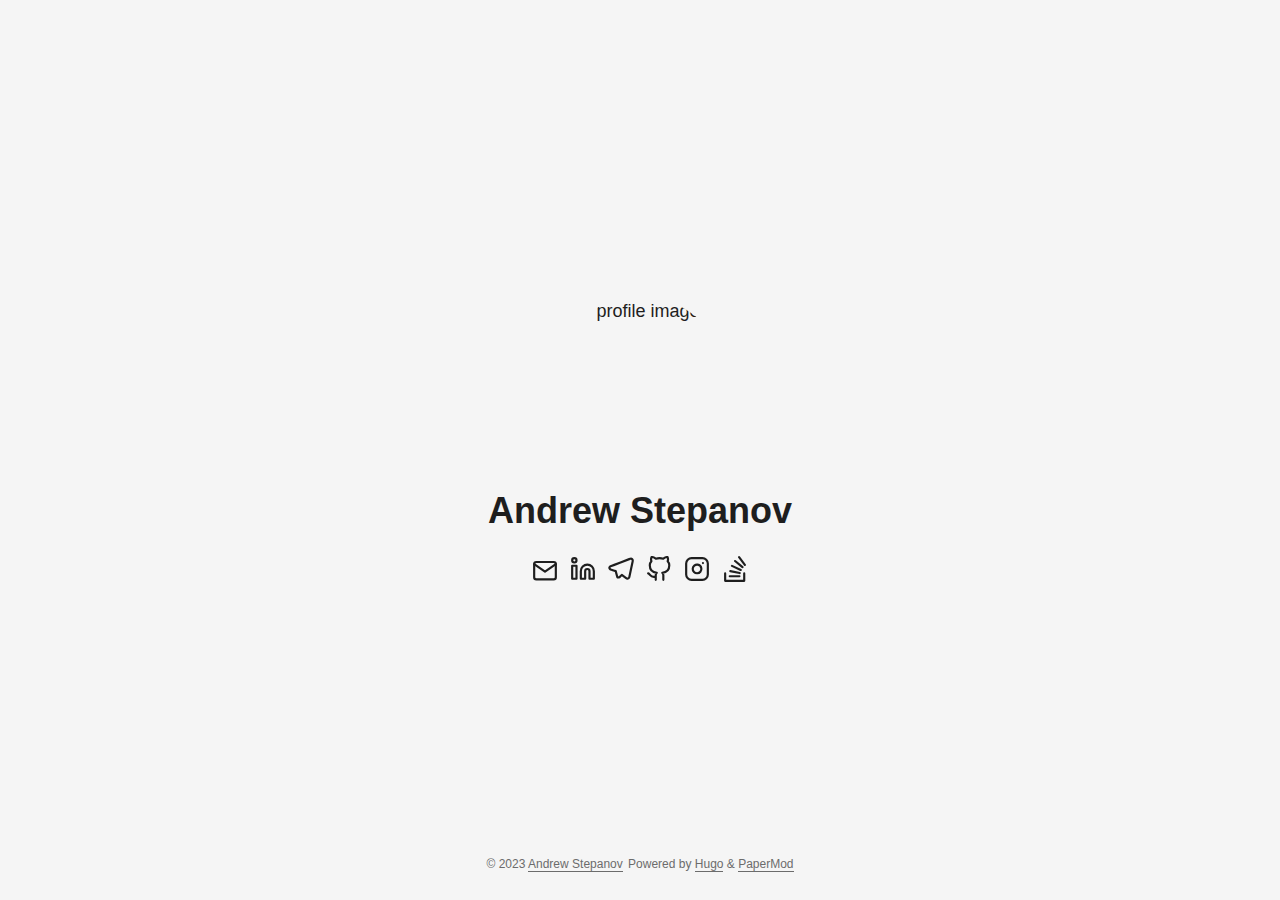
==== commit 21191fdf: "deploy: 263e60ae89700db01f474151d765d6d81f60edb7" ====
--- a/index.html
+++ b/index.html
@@ -1,6 +1,6 @@
-<!doctype html><html lang=en dir=auto><head><meta name=generator content="Hugo 0.111.3"><meta charset=utf-8><meta http-equiv=x-ua-compatible content="IE=edge"><meta name=viewport content="width=device-width,initial-scale=1,shrink-to-fit=no"><meta name=robots content="index, follow"><title>Andrew Stepanov</title><meta name=description content><meta name=author content><link rel=canonical href=https://standy.me/><link crossorigin=anonymous href=/assets/css/stylesheet.min.d521954f9553a3e321a496631a45bd9a8a9a69929ea46826638f6f86d867e822.css integrity="sha256-1SGVT5VTo+MhpJZjGkW9moqaaZKepGgmY49vhthn6CI=" rel="preload stylesheet" as=style><link rel=icon href=https://standy.me/favicon.ico><link rel=icon type=image/png sizes=16x16 href=https://standy.me/favicon-16x16.png><link rel=icon type=image/png sizes=32x32 href=https://standy.me/favicon-32x32.png><link rel=apple-touch-icon href=https://standy.me/apple-touch-icon.png><link rel=mask-icon href=https://standy.me/safari-pinned-tab.svg><meta name=theme-color content="#2e2e33"><meta name=msapplication-TileColor content="#2e2e33"><link rel=alternate type=application/rss+xml href=https://standy.me/index.xml><noscript><style>#theme-toggle,.top-link{display:none}</style><style>@media(prefers-color-scheme:dark){:root{--theme:rgb(29, 30, 32);--entry:rgb(46, 46, 51);--primary:rgb(218, 218, 219);--secondary:rgb(155, 156, 157);--tertiary:rgb(65, 66, 68);--content:rgb(196, 196, 197);--hljs-bg:rgb(46, 46, 51);--code-bg:rgb(55, 56, 62);--border:rgb(51, 51, 51)}.list{background:var(--theme)}.list:not(.dark)::-webkit-scrollbar-track{background:0 0}.list:not(.dark)::-webkit-scrollbar-thumb{border-color:var(--theme)}}</style></noscript><script async src="https://www.googletagmanager.com/gtag/js?id=G-C5RG2DYTWS"></script>
-<script>var doNotTrack=!1;if(!doNotTrack){window.dataLayer=window.dataLayer||[];function gtag(){dataLayer.push(arguments)}gtag("js",new Date),gtag("config","G-C5RG2DYTWS",{anonymize_ip:!1})}</script><meta property="og:title" content="Andrew Stepanov"><meta property="og:description" content><meta property="og:type" content="website"><meta property="og:url" content="https://standy.me/"><meta name=twitter:card content="summary"><meta name=twitter:title content="Andrew Stepanov"><meta name=twitter:description content><script type=application/ld+json>{"@context":"https://schema.org","@type":"Organization","name":"Andrew Stepanov","url":"https://standy.me/","description":"","thumbnailUrl":"https://standy.me/favicon.ico","sameAs":["mailto:hi@standy.me","https://linkedin.com/in/standy66","https://t.me/standy","https://github.com/standy66","https://instagram.com/astepanov95","https://stackoverflow.com/users/1939748/standy"]}</script></head><body class=list id=top><script>localStorage.getItem("pref-theme")==="dark"?document.body.classList.add("dark"):localStorage.getItem("pref-theme")==="light"?document.body.classList.remove("dark"):window.matchMedia("(prefers-color-scheme: dark)").matches&&document.body.classList.add("dark")</script><header class=header><nav class=nav><div class=logo><a href=https://standy.me/ accesskey=h title="Andrew Stepanov (Alt + H)">Andrew Stepanov</a>
-<span class=logo-switches><button id=theme-toggle accesskey=t title="(Alt + T)"><svg id="moon" xmlns="http://www.w3.org/2000/svg" width="24" height="24" viewBox="0 0 24 24" fill="none" stroke="currentcolor" stroke-width="2" stroke-linecap="round" stroke-linejoin="round"><path d="M21 12.79A9 9 0 1111.21 3 7 7 0 0021 12.79z"/></svg><svg id="sun" xmlns="http://www.w3.org/2000/svg" width="24" height="24" viewBox="0 0 24 24" fill="none" stroke="currentcolor" stroke-width="2" stroke-linecap="round" stroke-linejoin="round"><circle cx="12" cy="12" r="5"/><line x1="12" y1="1" x2="12" y2="3"/><line x1="12" y1="21" x2="12" y2="23"/><line x1="4.22" y1="4.22" x2="5.64" y2="5.64"/><line x1="18.36" y1="18.36" x2="19.78" y2="19.78"/><line x1="1" y1="12" x2="3" y2="12"/><line x1="21" y1="12" x2="23" y2="12"/><line x1="4.22" y1="19.78" x2="5.64" y2="18.36"/><line x1="18.36" y1="5.64" x2="19.78" y2="4.22"/></svg></button></span></div><ul id=menu></ul></nav></header><main class=main><div class=profile><div class=profile_inner><img src=https://standy.me/photo_2023-03-18%2015.53.44.jpeg alt="profile image" height=180 width=180><h1>Andrew Stepanov</h1><span>AI expert. Engineering Manager. Venture Capitalist.</span><div class=social-icons><a href=mailto:hi@standy.me target=_blank rel="noopener noreferrer me" title=Email><svg xmlns="http://www.w3.org/2000/svg" viewBox="0 0 24 21" fill="none" stroke="currentcolor" stroke-width="2" stroke-linecap="round" stroke-linejoin="round"><path d="M4 4h16c1.1.0 2 .9 2 2v12c0 1.1-.9 2-2 2H4c-1.1.0-2-.9-2-2V6c0-1.1.9-2 2-2z"/><polyline points="22,6 12,13 2,6"/></svg></a><a href=https://linkedin.com/in/standy66 target=_blank rel="noopener noreferrer me" title=Linkedin><svg xmlns="http://www.w3.org/2000/svg" viewBox="0 0 24 24" fill="none" stroke="currentcolor" stroke-width="2" stroke-linecap="round" stroke-linejoin="round"><path d="M16 8a6 6 0 016 6v7h-4v-7a2 2 0 00-2-2 2 2 0 00-2 2v7h-4v-7a6 6 0 016-6z"/><rect x="2" y="9" width="4" height="12"/><circle cx="4" cy="4" r="2"/></svg></a><a href=https://t.me/standy target=_blank rel="noopener noreferrer me" title=Telegram><svg xmlns="http://www.w3.org/2000/svg" viewBox="0 0 24 24" fill="none" stroke="currentcolor" stroke-width="2" stroke-linecap="round" stroke-linejoin="round"><path d="M21.198 2.433a2.242 2.242.0 00-1.022.215l-8.609 3.33c-2.068.8-4.133 1.598-5.724 2.21a405.15 405.15.0 01-2.849 1.09c-.42.147-.99.332-1.473.901-.728.968.193 1.798.919 2.286 1.61.516 3.275 1.009 4.654 1.472.509 1.793.997 3.592 1.48 5.388.16.36.506.494.864.498l-.002.018s.281.028.555-.038a2.1 2.1.0 00.933-.517c.345-.324 1.28-1.244 1.811-1.764l3.999 2.952.032.018s.442.311 1.09.355c.324.022.75-.04 1.116-.308.37-.27.613-.702.728-1.196.342-1.492 2.61-12.285 2.997-14.072l-.01.042c.27-1.006.17-1.928-.455-2.474a1.654 1.654.0 00-1.034-.407z"/></svg></a><a href=https://github.com/standy66 target=_blank rel="noopener noreferrer me" title=Github><svg xmlns="http://www.w3.org/2000/svg" viewBox="0 0 24 24" fill="none" stroke="currentcolor" stroke-width="2" stroke-linecap="round" stroke-linejoin="round"><path d="M9 19c-5 1.5-5-2.5-7-3m14 6v-3.87a3.37 3.37.0 00-.94-2.61c3.14-.35 6.44-1.54 6.44-7A5.44 5.44.0 0020 4.77 5.07 5.07.0 0019.91 1S18.73.65 16 2.48a13.38 13.38.0 00-7 0C6.27.65 5.09 1 5.09 1A5.07 5.07.0 005 4.77 5.44 5.44.0 003.5 8.55c0 5.42 3.3 6.61 6.44 7A3.37 3.37.0 009 18.13V22"/></svg></a><a href=https://instagram.com/astepanov95 target=_blank rel="noopener noreferrer me" title=Instagram><svg xmlns="http://www.w3.org/2000/svg" viewBox="0 0 24 24" fill="none" stroke="currentcolor" stroke-width="2" stroke-linecap="round" stroke-linejoin="round"><rect x="2" y="2" width="20" height="20" rx="5" ry="5"/><path d="M16 11.37A4 4 0 1112.63 8 4 4 0 0116 11.37z"/><line x1="17.5" y1="6.5" x2="17.5" y2="6.5"/></svg></a><a href=https://stackoverflow.com/users/1939748/standy target=_blank rel="noopener noreferrer me" title=Stackoverflow><svg xmlns="http://www.w3.org/2000/svg" viewBox="0 0 24 24" fill="none" stroke="currentcolor" stroke-width="2" stroke-linecap="round" stroke-linejoin="round"><path d="M2.913 16.041v6.848h17.599v-6.848M7.16 18.696h8.925M7.65 13.937l8.675 1.8M9.214 9.124l8.058 3.758M12.086 4.65l6.849 5.66M15.774 1.111l5.313 7.162"/></svg></a></div></div></div></main><footer class=footer><span>&copy; 2023 <a href=https://standy.me/>Andrew Stepanov</a></span>
+<!doctype html><html lang=en dir=auto><head><meta name=generator content="Hugo 0.118.2"><meta charset=utf-8><meta http-equiv=x-ua-compatible content="IE=edge"><meta name=viewport content="width=device-width,initial-scale=1,shrink-to-fit=no"><meta name=robots content="index, follow"><title>Andrew Stepanov</title><meta name=description content><meta name=author content><link rel=canonical href=https://standy.me/><link crossorigin=anonymous href=/assets/css/stylesheet.min.d521954f9553a3e321a496631a45bd9a8a9a69929ea46826638f6f86d867e822.css integrity="sha256-1SGVT5VTo+MhpJZjGkW9moqaaZKepGgmY49vhthn6CI=" rel="preload stylesheet" as=style><link rel=icon href=https://standy.me/favicon.ico><link rel=icon type=image/png sizes=16x16 href=https://standy.me/favicon-16x16.png><link rel=icon type=image/png sizes=32x32 href=https://standy.me/favicon-32x32.png><link rel=apple-touch-icon href=https://standy.me/apple-touch-icon.png><link rel=mask-icon href=https://standy.me/safari-pinned-tab.svg><meta name=theme-color content="#2e2e33"><meta name=msapplication-TileColor content="#2e2e33"><link rel=alternate type=application/rss+xml href=https://standy.me/index.xml><noscript><style>#theme-toggle,.top-link{display:none}</style></noscript><script async src="https://www.googletagmanager.com/gtag/js?id=G-C5RG2DYTWS"></script>
+<script>var doNotTrack=!1;if(!doNotTrack){window.dataLayer=window.dataLayer||[];function gtag(){dataLayer.push(arguments)}gtag("js",new Date),gtag("config","G-C5RG2DYTWS",{anonymize_ip:!1})}</script><meta property="og:title" content="Andrew Stepanov"><meta property="og:description" content><meta property="og:type" content="website"><meta property="og:url" content="https://standy.me/"><meta name=twitter:card content="summary"><meta name=twitter:title content="Andrew Stepanov"><meta name=twitter:description content><script type=application/ld+json>{"@context":"https://schema.org","@type":"Organization","name":"Andrew Stepanov","url":"https://standy.me/","description":"","thumbnailUrl":"https://standy.me/favicon.ico","sameAs":["mailto:hi@standy.me","https://linkedin.com/in/standy66","https://t.me/standy","https://github.com/standy66","https://instagram.com/astepanov95","https://stackoverflow.com/users/1939748/standy"]}</script></head><body class=list id=top><script>localStorage.getItem("pref-theme")==="dark"&&document.body.classList.add("dark")</script><header class=header><nav class=nav><div class=logo><a href=https://standy.me/ accesskey=h title="Andrew Stepanov (Alt + H)">Andrew Stepanov</a>
+<span class=logo-switches><button id=theme-toggle accesskey=t title="(Alt + T)"><svg id="moon" xmlns="http://www.w3.org/2000/svg" width="24" height="24" viewBox="0 0 24 24" fill="none" stroke="currentcolor" stroke-width="2" stroke-linecap="round" stroke-linejoin="round"><path d="M21 12.79A9 9 0 1111.21 3 7 7 0 0021 12.79z"/></svg><svg id="sun" xmlns="http://www.w3.org/2000/svg" width="24" height="24" viewBox="0 0 24 24" fill="none" stroke="currentcolor" stroke-width="2" stroke-linecap="round" stroke-linejoin="round"><circle cx="12" cy="12" r="5"/><line x1="12" y1="1" x2="12" y2="3"/><line x1="12" y1="21" x2="12" y2="23"/><line x1="4.22" y1="4.22" x2="5.64" y2="5.64"/><line x1="18.36" y1="18.36" x2="19.78" y2="19.78"/><line x1="1" y1="12" x2="3" y2="12"/><line x1="21" y1="12" x2="23" y2="12"/><line x1="4.22" y1="19.78" x2="5.64" y2="18.36"/><line x1="18.36" y1="5.64" x2="19.78" y2="4.22"/></svg></button></span></div><ul id=menu></ul></nav></header><main class=main><div class=profile><div class=profile_inner><img src=https://standy.me/photo_2023-03-18%2015.53.44.jpeg alt="profile image" height=180 width=180><h1>Andrew Stepanov</h1><span></span><div class=social-icons><a href=mailto:hi@standy.me target=_blank rel="noopener noreferrer me" title=Email><svg xmlns="http://www.w3.org/2000/svg" viewBox="0 0 24 21" fill="none" stroke="currentcolor" stroke-width="2" stroke-linecap="round" stroke-linejoin="round"><path d="M4 4h16c1.1.0 2 .9 2 2v12c0 1.1-.9 2-2 2H4c-1.1.0-2-.9-2-2V6c0-1.1.9-2 2-2z"/><polyline points="22,6 12,13 2,6"/></svg></a><a href=https://linkedin.com/in/standy66 target=_blank rel="noopener noreferrer me" title=Linkedin><svg xmlns="http://www.w3.org/2000/svg" viewBox="0 0 24 24" fill="none" stroke="currentcolor" stroke-width="2" stroke-linecap="round" stroke-linejoin="round"><path d="M16 8a6 6 0 016 6v7h-4v-7a2 2 0 00-2-2 2 2 0 00-2 2v7h-4v-7a6 6 0 016-6z"/><rect x="2" y="9" width="4" height="12"/><circle cx="4" cy="4" r="2"/></svg></a><a href=https://t.me/standy target=_blank rel="noopener noreferrer me" title=Telegram><svg xmlns="http://www.w3.org/2000/svg" viewBox="0 0 24 24" fill="none" stroke="currentcolor" stroke-width="2" stroke-linecap="round" stroke-linejoin="round"><path d="M21.198 2.433a2.242 2.242.0 00-1.022.215l-8.609 3.33c-2.068.8-4.133 1.598-5.724 2.21a405.15 405.15.0 01-2.849 1.09c-.42.147-.99.332-1.473.901-.728.968.193 1.798.919 2.286 1.61.516 3.275 1.009 4.654 1.472.509 1.793.997 3.592 1.48 5.388.16.36.506.494.864.498l-.002.018s.281.028.555-.038a2.1 2.1.0 00.933-.517c.345-.324 1.28-1.244 1.811-1.764l3.999 2.952.032.018s.442.311 1.09.355c.324.022.75-.04 1.116-.308.37-.27.613-.702.728-1.196.342-1.492 2.61-12.285 2.997-14.072l-.01.042c.27-1.006.17-1.928-.455-2.474a1.654 1.654.0 00-1.034-.407z"/></svg></a><a href=https://github.com/standy66 target=_blank rel="noopener noreferrer me" title=Github><svg xmlns="http://www.w3.org/2000/svg" viewBox="0 0 24 24" fill="none" stroke="currentcolor" stroke-width="2" stroke-linecap="round" stroke-linejoin="round"><path d="M9 19c-5 1.5-5-2.5-7-3m14 6v-3.87a3.37 3.37.0 00-.94-2.61c3.14-.35 6.44-1.54 6.44-7A5.44 5.44.0 0020 4.77 5.07 5.07.0 0019.91 1S18.73.65 16 2.48a13.38 13.38.0 00-7 0C6.27.65 5.09 1 5.09 1A5.07 5.07.0 005 4.77 5.44 5.44.0 003.5 8.55c0 5.42 3.3 6.61 6.44 7A3.37 3.37.0 009 18.13V22"/></svg></a><a href=https://instagram.com/astepanov95 target=_blank rel="noopener noreferrer me" title=Instagram><svg xmlns="http://www.w3.org/2000/svg" viewBox="0 0 24 24" fill="none" stroke="currentcolor" stroke-width="2" stroke-linecap="round" stroke-linejoin="round"><rect x="2" y="2" width="20" height="20" rx="5" ry="5"/><path d="M16 11.37A4 4 0 1112.63 8 4 4 0 0116 11.37z"/><line x1="17.5" y1="6.5" x2="17.5" y2="6.5"/></svg></a><a href=https://stackoverflow.com/users/1939748/standy target=_blank rel="noopener noreferrer me" title=Stackoverflow><svg xmlns="http://www.w3.org/2000/svg" viewBox="0 0 24 24" fill="none" stroke="currentcolor" stroke-width="2" stroke-linecap="round" stroke-linejoin="round"><path d="M2.913 16.041v6.848h17.599v-6.848M7.16 18.696h8.925M7.65 13.937l8.675 1.8M9.214 9.124l8.058 3.758M12.086 4.65l6.849 5.66M15.774 1.111l5.313 7.162"/></svg></a></div></div></div></main><footer class=footer><span>&copy; 2023 <a href=https://standy.me/>Andrew Stepanov</a></span>
 <span>Powered by
 <a href=https://gohugo.io/ rel="noopener noreferrer" target=_blank>Hugo</a> &
         <a href=https://git.io/hugopapermod rel=noopener target=_blank>PaperMod</a></span></footer><a href=#top aria-label="go to top" title="Go to Top (Alt + G)" class=top-link id=top-link accesskey=g><svg xmlns="http://www.w3.org/2000/svg" viewBox="0 0 12 6" fill="currentcolor"><path d="M12 6H0l6-6z"/></svg></a><script>document.querySelectorAll(".print-button").forEach(e=>e.onclick=function(){let e=document.body.className.includes("dark");e&&document.body.classList.remove("dark"),window.print(),e&&document.body.classList.add("dark")})</script><script>let menu=document.getElementById("menu");menu&&(menu.scrollLeft=localStorage.getItem("menu-scroll-position"),menu.onscroll=function(){localStorage.setItem("menu-scroll-position",menu.scrollLeft)}),document.querySelectorAll('a[href^="#"]').forEach(e=>{e.addEventListener("click",function(e){e.preventDefault();var t=this.getAttribute("href").substr(1);window.matchMedia("(prefers-reduced-motion: reduce)").matches?document.querySelector(`[id='${decodeURIComponent(t)}']`).scrollIntoView():document.querySelector(`[id='${decodeURIComponent(t)}']`).scrollIntoView({behavior:"smooth"}),t==="top"?history.replaceState(null,null," "):history.pushState(null,null,`#${t}`)})})</script><script>var mybutton=document.getElementById("top-link");window.onscroll=function(){document.body.scrollTop>800||document.documentElement.scrollTop>800?(mybutton.style.visibility="visible",mybutton.style.opacity="1"):(mybutton.style.visibility="hidden",mybutton.style.opacity="0")}</script><script>document.getElementById("theme-toggle").addEventListener("click",()=>{document.body.className.includes("dark")?(document.body.classList.remove("dark"),localStorage.setItem("pref-theme","light")):(document.body.classList.add("dark"),localStorage.setItem("pref-theme","dark"))})</script></body></html>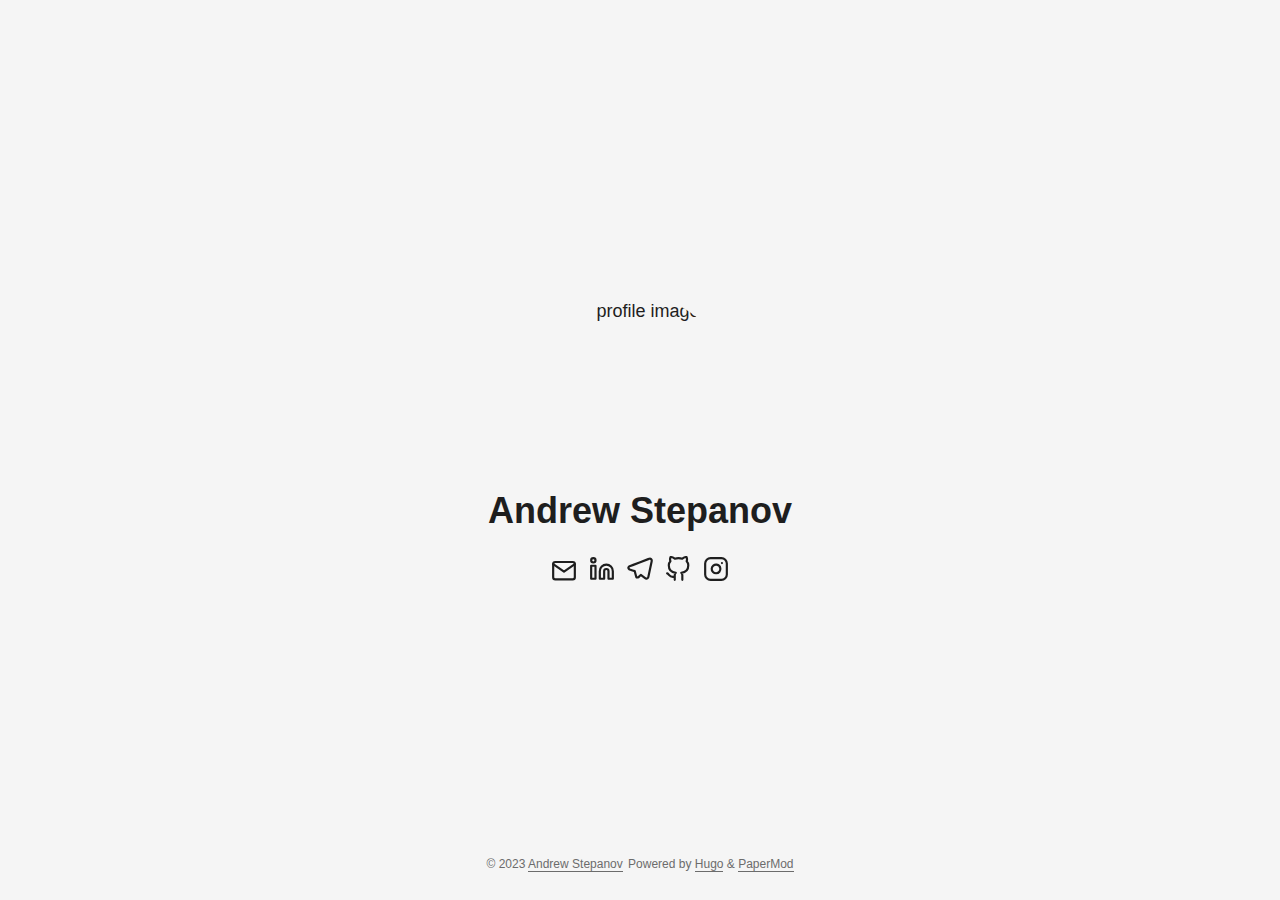
==== commit 11d1316a: "deploy: 9d1c23a3b920618ba1277f4e183f5f1ed32c5b4e" ====
--- a/index.html
+++ b/index.html
@@ -1,6 +1,6 @@
 <!doctype html><html lang=en dir=auto><head><meta name=generator content="Hugo 0.118.2"><meta charset=utf-8><meta http-equiv=x-ua-compatible content="IE=edge"><meta name=viewport content="width=device-width,initial-scale=1,shrink-to-fit=no"><meta name=robots content="index, follow"><title>Andrew Stepanov</title><meta name=description content><meta name=author content><link rel=canonical href=https://standy.me/><link crossorigin=anonymous href=/assets/css/stylesheet.min.d521954f9553a3e321a496631a45bd9a8a9a69929ea46826638f6f86d867e822.css integrity="sha256-1SGVT5VTo+MhpJZjGkW9moqaaZKepGgmY49vhthn6CI=" rel="preload stylesheet" as=style><link rel=icon href=https://standy.me/favicon.ico><link rel=icon type=image/png sizes=16x16 href=https://standy.me/favicon-16x16.png><link rel=icon type=image/png sizes=32x32 href=https://standy.me/favicon-32x32.png><link rel=apple-touch-icon href=https://standy.me/apple-touch-icon.png><link rel=mask-icon href=https://standy.me/safari-pinned-tab.svg><meta name=theme-color content="#2e2e33"><meta name=msapplication-TileColor content="#2e2e33"><link rel=alternate type=application/rss+xml href=https://standy.me/index.xml><noscript><style>#theme-toggle,.top-link{display:none}</style></noscript><script async src="https://www.googletagmanager.com/gtag/js?id=G-C5RG2DYTWS"></script>
-<script>var doNotTrack=!1;if(!doNotTrack){window.dataLayer=window.dataLayer||[];function gtag(){dataLayer.push(arguments)}gtag("js",new Date),gtag("config","G-C5RG2DYTWS",{anonymize_ip:!1})}</script><meta property="og:title" content="Andrew Stepanov"><meta property="og:description" content><meta property="og:type" content="website"><meta property="og:url" content="https://standy.me/"><meta name=twitter:card content="summary"><meta name=twitter:title content="Andrew Stepanov"><meta name=twitter:description content><script type=application/ld+json>{"@context":"https://schema.org","@type":"Organization","name":"Andrew Stepanov","url":"https://standy.me/","description":"","thumbnailUrl":"https://standy.me/favicon.ico","sameAs":["mailto:hi@standy.me","https://linkedin.com/in/standy66","https://t.me/standy","https://github.com/standy66","https://instagram.com/astepanov95","https://stackoverflow.com/users/1939748/standy"]}</script></head><body class=list id=top><script>localStorage.getItem("pref-theme")==="dark"&&document.body.classList.add("dark")</script><header class=header><nav class=nav><div class=logo><a href=https://standy.me/ accesskey=h title="Andrew Stepanov (Alt + H)">Andrew Stepanov</a>
-<span class=logo-switches><button id=theme-toggle accesskey=t title="(Alt + T)"><svg id="moon" xmlns="http://www.w3.org/2000/svg" width="24" height="24" viewBox="0 0 24 24" fill="none" stroke="currentcolor" stroke-width="2" stroke-linecap="round" stroke-linejoin="round"><path d="M21 12.79A9 9 0 1111.21 3 7 7 0 0021 12.79z"/></svg><svg id="sun" xmlns="http://www.w3.org/2000/svg" width="24" height="24" viewBox="0 0 24 24" fill="none" stroke="currentcolor" stroke-width="2" stroke-linecap="round" stroke-linejoin="round"><circle cx="12" cy="12" r="5"/><line x1="12" y1="1" x2="12" y2="3"/><line x1="12" y1="21" x2="12" y2="23"/><line x1="4.22" y1="4.22" x2="5.64" y2="5.64"/><line x1="18.36" y1="18.36" x2="19.78" y2="19.78"/><line x1="1" y1="12" x2="3" y2="12"/><line x1="21" y1="12" x2="23" y2="12"/><line x1="4.22" y1="19.78" x2="5.64" y2="18.36"/><line x1="18.36" y1="5.64" x2="19.78" y2="4.22"/></svg></button></span></div><ul id=menu></ul></nav></header><main class=main><div class=profile><div class=profile_inner><img src=https://standy.me/photo_2023-03-18%2015.53.44.jpeg alt="profile image" height=180 width=180><h1>Andrew Stepanov</h1><span></span><div class=social-icons><a href=mailto:hi@standy.me target=_blank rel="noopener noreferrer me" title=Email><svg xmlns="http://www.w3.org/2000/svg" viewBox="0 0 24 21" fill="none" stroke="currentcolor" stroke-width="2" stroke-linecap="round" stroke-linejoin="round"><path d="M4 4h16c1.1.0 2 .9 2 2v12c0 1.1-.9 2-2 2H4c-1.1.0-2-.9-2-2V6c0-1.1.9-2 2-2z"/><polyline points="22,6 12,13 2,6"/></svg></a><a href=https://linkedin.com/in/standy66 target=_blank rel="noopener noreferrer me" title=Linkedin><svg xmlns="http://www.w3.org/2000/svg" viewBox="0 0 24 24" fill="none" stroke="currentcolor" stroke-width="2" stroke-linecap="round" stroke-linejoin="round"><path d="M16 8a6 6 0 016 6v7h-4v-7a2 2 0 00-2-2 2 2 0 00-2 2v7h-4v-7a6 6 0 016-6z"/><rect x="2" y="9" width="4" height="12"/><circle cx="4" cy="4" r="2"/></svg></a><a href=https://t.me/standy target=_blank rel="noopener noreferrer me" title=Telegram><svg xmlns="http://www.w3.org/2000/svg" viewBox="0 0 24 24" fill="none" stroke="currentcolor" stroke-width="2" stroke-linecap="round" stroke-linejoin="round"><path d="M21.198 2.433a2.242 2.242.0 00-1.022.215l-8.609 3.33c-2.068.8-4.133 1.598-5.724 2.21a405.15 405.15.0 01-2.849 1.09c-.42.147-.99.332-1.473.901-.728.968.193 1.798.919 2.286 1.61.516 3.275 1.009 4.654 1.472.509 1.793.997 3.592 1.48 5.388.16.36.506.494.864.498l-.002.018s.281.028.555-.038a2.1 2.1.0 00.933-.517c.345-.324 1.28-1.244 1.811-1.764l3.999 2.952.032.018s.442.311 1.09.355c.324.022.75-.04 1.116-.308.37-.27.613-.702.728-1.196.342-1.492 2.61-12.285 2.997-14.072l-.01.042c.27-1.006.17-1.928-.455-2.474a1.654 1.654.0 00-1.034-.407z"/></svg></a><a href=https://github.com/standy66 target=_blank rel="noopener noreferrer me" title=Github><svg xmlns="http://www.w3.org/2000/svg" viewBox="0 0 24 24" fill="none" stroke="currentcolor" stroke-width="2" stroke-linecap="round" stroke-linejoin="round"><path d="M9 19c-5 1.5-5-2.5-7-3m14 6v-3.87a3.37 3.37.0 00-.94-2.61c3.14-.35 6.44-1.54 6.44-7A5.44 5.44.0 0020 4.77 5.07 5.07.0 0019.91 1S18.73.65 16 2.48a13.38 13.38.0 00-7 0C6.27.65 5.09 1 5.09 1A5.07 5.07.0 005 4.77 5.44 5.44.0 003.5 8.55c0 5.42 3.3 6.61 6.44 7A3.37 3.37.0 009 18.13V22"/></svg></a><a href=https://instagram.com/astepanov95 target=_blank rel="noopener noreferrer me" title=Instagram><svg xmlns="http://www.w3.org/2000/svg" viewBox="0 0 24 24" fill="none" stroke="currentcolor" stroke-width="2" stroke-linecap="round" stroke-linejoin="round"><rect x="2" y="2" width="20" height="20" rx="5" ry="5"/><path d="M16 11.37A4 4 0 1112.63 8 4 4 0 0116 11.37z"/><line x1="17.5" y1="6.5" x2="17.5" y2="6.5"/></svg></a><a href=https://stackoverflow.com/users/1939748/standy target=_blank rel="noopener noreferrer me" title=Stackoverflow><svg xmlns="http://www.w3.org/2000/svg" viewBox="0 0 24 24" fill="none" stroke="currentcolor" stroke-width="2" stroke-linecap="round" stroke-linejoin="round"><path d="M2.913 16.041v6.848h17.599v-6.848M7.16 18.696h8.925M7.65 13.937l8.675 1.8M9.214 9.124l8.058 3.758M12.086 4.65l6.849 5.66M15.774 1.111l5.313 7.162"/></svg></a></div></div></div></main><footer class=footer><span>&copy; 2023 <a href=https://standy.me/>Andrew Stepanov</a></span>
+<script>var doNotTrack=!1;if(!doNotTrack){window.dataLayer=window.dataLayer||[];function gtag(){dataLayer.push(arguments)}gtag("js",new Date),gtag("config","G-C5RG2DYTWS",{anonymize_ip:!1})}</script><meta property="og:title" content="Andrew Stepanov"><meta property="og:description" content><meta property="og:type" content="website"><meta property="og:url" content="https://standy.me/"><meta name=twitter:card content="summary"><meta name=twitter:title content="Andrew Stepanov"><meta name=twitter:description content><script type=application/ld+json>{"@context":"https://schema.org","@type":"Organization","name":"Andrew Stepanov","url":"https://standy.me/","description":"","thumbnailUrl":"https://standy.me/favicon.ico","sameAs":["mailto:hi@standy.me","https://linkedin.com/in/standy66","https://t.me/standy","https://github.com/standy66","https://instagram.com/astepanov95"]}</script></head><body class=list id=top><script>localStorage.getItem("pref-theme")==="dark"&&document.body.classList.add("dark")</script><header class=header><nav class=nav><div class=logo><a href=https://standy.me/ accesskey=h title="Andrew Stepanov (Alt + H)">Andrew Stepanov</a>
+<span class=logo-switches><button id=theme-toggle accesskey=t title="(Alt + T)"><svg id="moon" xmlns="http://www.w3.org/2000/svg" width="24" height="24" viewBox="0 0 24 24" fill="none" stroke="currentcolor" stroke-width="2" stroke-linecap="round" stroke-linejoin="round"><path d="M21 12.79A9 9 0 1111.21 3 7 7 0 0021 12.79z"/></svg><svg id="sun" xmlns="http://www.w3.org/2000/svg" width="24" height="24" viewBox="0 0 24 24" fill="none" stroke="currentcolor" stroke-width="2" stroke-linecap="round" stroke-linejoin="round"><circle cx="12" cy="12" r="5"/><line x1="12" y1="1" x2="12" y2="3"/><line x1="12" y1="21" x2="12" y2="23"/><line x1="4.22" y1="4.22" x2="5.64" y2="5.64"/><line x1="18.36" y1="18.36" x2="19.78" y2="19.78"/><line x1="1" y1="12" x2="3" y2="12"/><line x1="21" y1="12" x2="23" y2="12"/><line x1="4.22" y1="19.78" x2="5.64" y2="18.36"/><line x1="18.36" y1="5.64" x2="19.78" y2="4.22"/></svg></button></span></div><ul id=menu></ul></nav></header><main class=main><div class=profile><div class=profile_inner><img src=https://standy.me/photo_2023-03-18%2015.53.44.jpeg alt="profile image" height=180 width=180><h1>Andrew Stepanov</h1><span></span><div class=social-icons><a href=mailto:hi@standy.me target=_blank rel="noopener noreferrer me" title=Email><svg xmlns="http://www.w3.org/2000/svg" viewBox="0 0 24 21" fill="none" stroke="currentcolor" stroke-width="2" stroke-linecap="round" stroke-linejoin="round"><path d="M4 4h16c1.1.0 2 .9 2 2v12c0 1.1-.9 2-2 2H4c-1.1.0-2-.9-2-2V6c0-1.1.9-2 2-2z"/><polyline points="22,6 12,13 2,6"/></svg></a><a href=https://linkedin.com/in/standy66 target=_blank rel="noopener noreferrer me" title=Linkedin><svg xmlns="http://www.w3.org/2000/svg" viewBox="0 0 24 24" fill="none" stroke="currentcolor" stroke-width="2" stroke-linecap="round" stroke-linejoin="round"><path d="M16 8a6 6 0 016 6v7h-4v-7a2 2 0 00-2-2 2 2 0 00-2 2v7h-4v-7a6 6 0 016-6z"/><rect x="2" y="9" width="4" height="12"/><circle cx="4" cy="4" r="2"/></svg></a><a href=https://t.me/standy target=_blank rel="noopener noreferrer me" title=Telegram><svg xmlns="http://www.w3.org/2000/svg" viewBox="0 0 24 24" fill="none" stroke="currentcolor" stroke-width="2" stroke-linecap="round" stroke-linejoin="round"><path d="M21.198 2.433a2.242 2.242.0 00-1.022.215l-8.609 3.33c-2.068.8-4.133 1.598-5.724 2.21a405.15 405.15.0 01-2.849 1.09c-.42.147-.99.332-1.473.901-.728.968.193 1.798.919 2.286 1.61.516 3.275 1.009 4.654 1.472.509 1.793.997 3.592 1.48 5.388.16.36.506.494.864.498l-.002.018s.281.028.555-.038a2.1 2.1.0 00.933-.517c.345-.324 1.28-1.244 1.811-1.764l3.999 2.952.032.018s.442.311 1.09.355c.324.022.75-.04 1.116-.308.37-.27.613-.702.728-1.196.342-1.492 2.61-12.285 2.997-14.072l-.01.042c.27-1.006.17-1.928-.455-2.474a1.654 1.654.0 00-1.034-.407z"/></svg></a><a href=https://github.com/standy66 target=_blank rel="noopener noreferrer me" title=Github><svg xmlns="http://www.w3.org/2000/svg" viewBox="0 0 24 24" fill="none" stroke="currentcolor" stroke-width="2" stroke-linecap="round" stroke-linejoin="round"><path d="M9 19c-5 1.5-5-2.5-7-3m14 6v-3.87a3.37 3.37.0 00-.94-2.61c3.14-.35 6.44-1.54 6.44-7A5.44 5.44.0 0020 4.77 5.07 5.07.0 0019.91 1S18.73.65 16 2.48a13.38 13.38.0 00-7 0C6.27.65 5.09 1 5.09 1A5.07 5.07.0 005 4.77 5.44 5.44.0 003.5 8.55c0 5.42 3.3 6.61 6.44 7A3.37 3.37.0 009 18.13V22"/></svg></a><a href=https://instagram.com/astepanov95 target=_blank rel="noopener noreferrer me" title=Instagram><svg xmlns="http://www.w3.org/2000/svg" viewBox="0 0 24 24" fill="none" stroke="currentcolor" stroke-width="2" stroke-linecap="round" stroke-linejoin="round"><rect x="2" y="2" width="20" height="20" rx="5" ry="5"/><path d="M16 11.37A4 4 0 1112.63 8 4 4 0 0116 11.37z"/><line x1="17.5" y1="6.5" x2="17.5" y2="6.5"/></svg></a></div></div></div></main><footer class=footer><span>&copy; 2023 <a href=https://standy.me/>Andrew Stepanov</a></span>
 <span>Powered by
 <a href=https://gohugo.io/ rel="noopener noreferrer" target=_blank>Hugo</a> &
         <a href=https://git.io/hugopapermod rel=noopener target=_blank>PaperMod</a></span></footer><a href=#top aria-label="go to top" title="Go to Top (Alt + G)" class=top-link id=top-link accesskey=g><svg xmlns="http://www.w3.org/2000/svg" viewBox="0 0 12 6" fill="currentcolor"><path d="M12 6H0l6-6z"/></svg></a><script>document.querySelectorAll(".print-button").forEach(e=>e.onclick=function(){let e=document.body.className.includes("dark");e&&document.body.classList.remove("dark"),window.print(),e&&document.body.classList.add("dark")})</script><script>let menu=document.getElementById("menu");menu&&(menu.scrollLeft=localStorage.getItem("menu-scroll-position"),menu.onscroll=function(){localStorage.setItem("menu-scroll-position",menu.scrollLeft)}),document.querySelectorAll('a[href^="#"]').forEach(e=>{e.addEventListener("click",function(e){e.preventDefault();var t=this.getAttribute("href").substr(1);window.matchMedia("(prefers-reduced-motion: reduce)").matches?document.querySelector(`[id='${decodeURIComponent(t)}']`).scrollIntoView():document.querySelector(`[id='${decodeURIComponent(t)}']`).scrollIntoView({behavior:"smooth"}),t==="top"?history.replaceState(null,null," "):history.pushState(null,null,`#${t}`)})})</script><script>var mybutton=document.getElementById("top-link");window.onscroll=function(){document.body.scrollTop>800||document.documentElement.scrollTop>800?(mybutton.style.visibility="visible",mybutton.style.opacity="1"):(mybutton.style.visibility="hidden",mybutton.style.opacity="0")}</script><script>document.getElementById("theme-toggle").addEventListener("click",()=>{document.body.className.includes("dark")?(document.body.classList.remove("dark"),localStorage.setItem("pref-theme","light")):(document.body.classList.add("dark"),localStorage.setItem("pref-theme","dark"))})</script></body></html>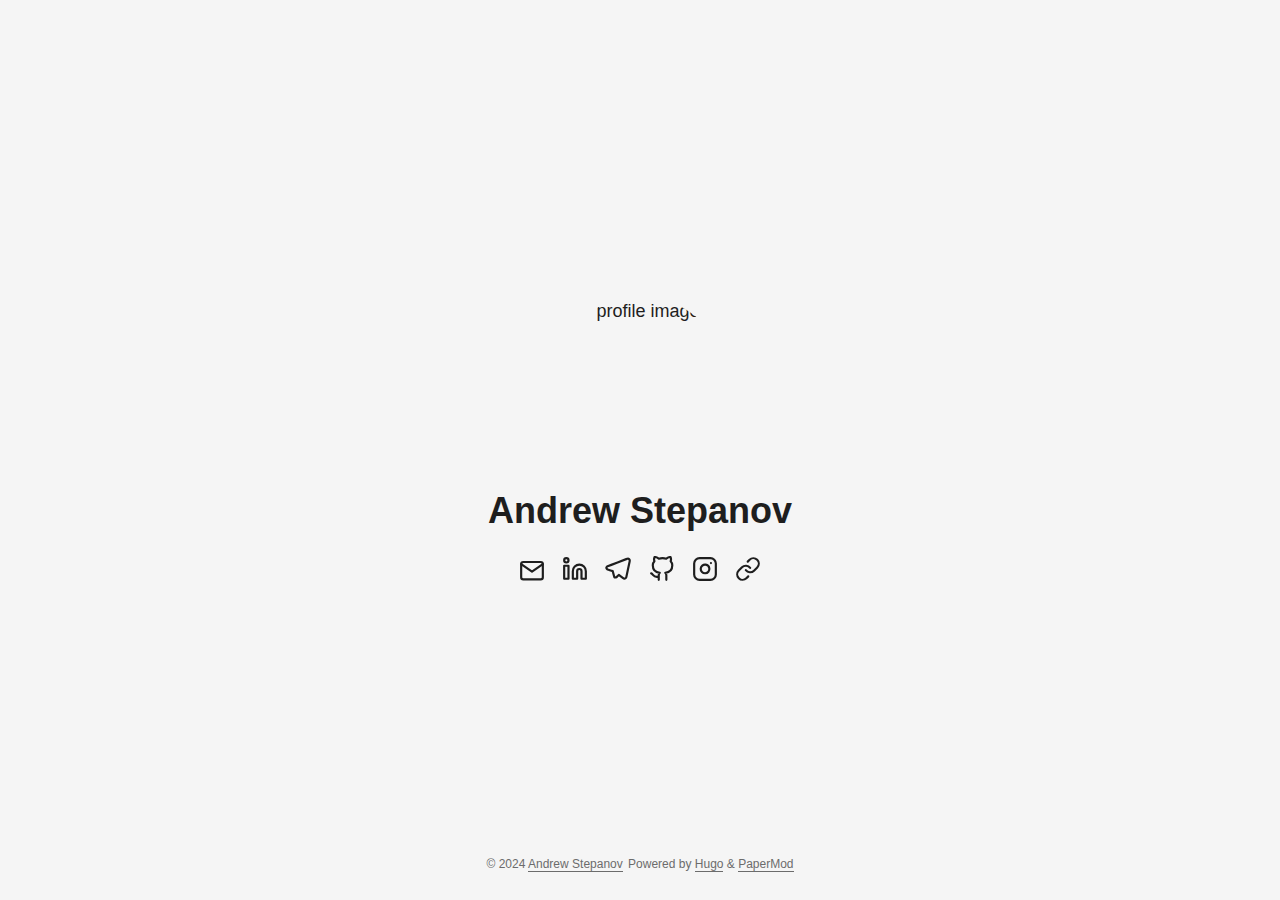
==== commit f9338928: "deploy: 86bd00177e833d934e8bc705c366fa5ebaedf8f0" ====
--- a/index.html
+++ b/index.html
@@ -1,6 +1,12 @@
-<!doctype html><html lang=en dir=auto><head><meta name=generator content="Hugo 0.118.2"><meta charset=utf-8><meta http-equiv=x-ua-compatible content="IE=edge"><meta name=viewport content="width=device-width,initial-scale=1,shrink-to-fit=no"><meta name=robots content="index, follow"><title>Andrew Stepanov</title><meta name=description content><meta name=author content><link rel=canonical href=https://standy.me/><link crossorigin=anonymous href=/assets/css/stylesheet.min.d521954f9553a3e321a496631a45bd9a8a9a69929ea46826638f6f86d867e822.css integrity="sha256-1SGVT5VTo+MhpJZjGkW9moqaaZKepGgmY49vhthn6CI=" rel="preload stylesheet" as=style><link rel=icon href=https://standy.me/favicon.ico><link rel=icon type=image/png sizes=16x16 href=https://standy.me/favicon-16x16.png><link rel=icon type=image/png sizes=32x32 href=https://standy.me/favicon-32x32.png><link rel=apple-touch-icon href=https://standy.me/apple-touch-icon.png><link rel=mask-icon href=https://standy.me/safari-pinned-tab.svg><meta name=theme-color content="#2e2e33"><meta name=msapplication-TileColor content="#2e2e33"><link rel=alternate type=application/rss+xml href=https://standy.me/index.xml><noscript><style>#theme-toggle,.top-link{display:none}</style></noscript><script async src="https://www.googletagmanager.com/gtag/js?id=G-C5RG2DYTWS"></script>
-<script>var doNotTrack=!1;if(!doNotTrack){window.dataLayer=window.dataLayer||[];function gtag(){dataLayer.push(arguments)}gtag("js",new Date),gtag("config","G-C5RG2DYTWS",{anonymize_ip:!1})}</script><meta property="og:title" content="Andrew Stepanov"><meta property="og:description" content><meta property="og:type" content="website"><meta property="og:url" content="https://standy.me/"><meta name=twitter:card content="summary"><meta name=twitter:title content="Andrew Stepanov"><meta name=twitter:description content><script type=application/ld+json>{"@context":"https://schema.org","@type":"Organization","name":"Andrew Stepanov","url":"https://standy.me/","description":"","thumbnailUrl":"https://standy.me/favicon.ico","sameAs":["mailto:hi@standy.me","https://linkedin.com/in/standy66","https://t.me/standy","https://github.com/standy66","https://instagram.com/astepanov95"]}</script></head><body class=list id=top><script>localStorage.getItem("pref-theme")==="dark"&&document.body.classList.add("dark")</script><header class=header><nav class=nav><div class=logo><a href=https://standy.me/ accesskey=h title="Andrew Stepanov (Alt + H)">Andrew Stepanov</a>
-<span class=logo-switches><button id=theme-toggle accesskey=t title="(Alt + T)"><svg id="moon" xmlns="http://www.w3.org/2000/svg" width="24" height="24" viewBox="0 0 24 24" fill="none" stroke="currentcolor" stroke-width="2" stroke-linecap="round" stroke-linejoin="round"><path d="M21 12.79A9 9 0 1111.21 3 7 7 0 0021 12.79z"/></svg><svg id="sun" xmlns="http://www.w3.org/2000/svg" width="24" height="24" viewBox="0 0 24 24" fill="none" stroke="currentcolor" stroke-width="2" stroke-linecap="round" stroke-linejoin="round"><circle cx="12" cy="12" r="5"/><line x1="12" y1="1" x2="12" y2="3"/><line x1="12" y1="21" x2="12" y2="23"/><line x1="4.22" y1="4.22" x2="5.64" y2="5.64"/><line x1="18.36" y1="18.36" x2="19.78" y2="19.78"/><line x1="1" y1="12" x2="3" y2="12"/><line x1="21" y1="12" x2="23" y2="12"/><line x1="4.22" y1="19.78" x2="5.64" y2="18.36"/><line x1="18.36" y1="5.64" x2="19.78" y2="4.22"/></svg></button></span></div><ul id=menu></ul></nav></header><main class=main><div class=profile><div class=profile_inner><img src=https://standy.me/photo_2023-03-18%2015.53.44.jpeg alt="profile image" height=180 width=180><h1>Andrew Stepanov</h1><span></span><div class=social-icons><a href=mailto:hi@standy.me target=_blank rel="noopener noreferrer me" title=Email><svg xmlns="http://www.w3.org/2000/svg" viewBox="0 0 24 21" fill="none" stroke="currentcolor" stroke-width="2" stroke-linecap="round" stroke-linejoin="round"><path d="M4 4h16c1.1.0 2 .9 2 2v12c0 1.1-.9 2-2 2H4c-1.1.0-2-.9-2-2V6c0-1.1.9-2 2-2z"/><polyline points="22,6 12,13 2,6"/></svg></a><a href=https://linkedin.com/in/standy66 target=_blank rel="noopener noreferrer me" title=Linkedin><svg xmlns="http://www.w3.org/2000/svg" viewBox="0 0 24 24" fill="none" stroke="currentcolor" stroke-width="2" stroke-linecap="round" stroke-linejoin="round"><path d="M16 8a6 6 0 016 6v7h-4v-7a2 2 0 00-2-2 2 2 0 00-2 2v7h-4v-7a6 6 0 016-6z"/><rect x="2" y="9" width="4" height="12"/><circle cx="4" cy="4" r="2"/></svg></a><a href=https://t.me/standy target=_blank rel="noopener noreferrer me" title=Telegram><svg xmlns="http://www.w3.org/2000/svg" viewBox="0 0 24 24" fill="none" stroke="currentcolor" stroke-width="2" stroke-linecap="round" stroke-linejoin="round"><path d="M21.198 2.433a2.242 2.242.0 00-1.022.215l-8.609 3.33c-2.068.8-4.133 1.598-5.724 2.21a405.15 405.15.0 01-2.849 1.09c-.42.147-.99.332-1.473.901-.728.968.193 1.798.919 2.286 1.61.516 3.275 1.009 4.654 1.472.509 1.793.997 3.592 1.48 5.388.16.36.506.494.864.498l-.002.018s.281.028.555-.038a2.1 2.1.0 00.933-.517c.345-.324 1.28-1.244 1.811-1.764l3.999 2.952.032.018s.442.311 1.09.355c.324.022.75-.04 1.116-.308.37-.27.613-.702.728-1.196.342-1.492 2.61-12.285 2.997-14.072l-.01.042c.27-1.006.17-1.928-.455-2.474a1.654 1.654.0 00-1.034-.407z"/></svg></a><a href=https://github.com/standy66 target=_blank rel="noopener noreferrer me" title=Github><svg xmlns="http://www.w3.org/2000/svg" viewBox="0 0 24 24" fill="none" stroke="currentcolor" stroke-width="2" stroke-linecap="round" stroke-linejoin="round"><path d="M9 19c-5 1.5-5-2.5-7-3m14 6v-3.87a3.37 3.37.0 00-.94-2.61c3.14-.35 6.44-1.54 6.44-7A5.44 5.44.0 0020 4.77 5.07 5.07.0 0019.91 1S18.73.65 16 2.48a13.38 13.38.0 00-7 0C6.27.65 5.09 1 5.09 1A5.07 5.07.0 005 4.77 5.44 5.44.0 003.5 8.55c0 5.42 3.3 6.61 6.44 7A3.37 3.37.0 009 18.13V22"/></svg></a><a href=https://instagram.com/astepanov95 target=_blank rel="noopener noreferrer me" title=Instagram><svg xmlns="http://www.w3.org/2000/svg" viewBox="0 0 24 24" fill="none" stroke="currentcolor" stroke-width="2" stroke-linecap="round" stroke-linejoin="round"><rect x="2" y="2" width="20" height="20" rx="5" ry="5"/><path d="M16 11.37A4 4 0 1112.63 8 4 4 0 0116 11.37z"/><line x1="17.5" y1="6.5" x2="17.5" y2="6.5"/></svg></a></div></div></div></main><footer class=footer><span>&copy; 2023 <a href=https://standy.me/>Andrew Stepanov</a></span>
+<!doctype html><html lang=en dir=auto><head><meta name=generator content="Hugo 0.129.0"><meta charset=utf-8><meta http-equiv=X-UA-Compatible content="IE=edge"><meta name=viewport content="width=device-width,initial-scale=1,shrink-to-fit=no"><meta name=robots content="index, follow"><title>Andrew Stepanov</title>
+<meta name=description content><meta name=author content><link rel=canonical href=https://standy.me/><link crossorigin=anonymous href=/assets/css/stylesheet.min.d521954f9553a3e321a496631a45bd9a8a9a69929ea46826638f6f86d867e822.css integrity="sha256-1SGVT5VTo+MhpJZjGkW9moqaaZKepGgmY49vhthn6CI=" rel="preload stylesheet" as=style><link rel=icon href=https://standy.me/favicon.ico><link rel=icon type=image/png sizes=16x16 href=https://standy.me/favicon-16x16.png><link rel=icon type=image/png sizes=32x32 href=https://standy.me/favicon-32x32.png><link rel=apple-touch-icon href=https://standy.me/apple-touch-icon.png><link rel=mask-icon href=https://standy.me/safari-pinned-tab.svg><meta name=theme-color content="#2e2e33"><meta name=msapplication-TileColor content="#2e2e33"><link rel=alternate type=application/rss+xml href=https://standy.me/index.xml><link rel=alternate hreflang=en href=https://standy.me/><noscript><style>#theme-toggle,.top-link{display:none}</style></noscript><script async src="https://www.googletagmanager.com/gtag/js?id=G-C5RG2DYTWS"></script><script>var dnt,doNotTrack=!1;if(!1&&(dnt=navigator.doNotTrack||window.doNotTrack||navigator.msDoNotTrack,doNotTrack=dnt=="1"||dnt=="yes"),!doNotTrack){window.dataLayer=window.dataLayer||[];function gtag(){dataLayer.push(arguments)}gtag("js",new Date),gtag("config","G-C5RG2DYTWS")}</script><meta property="og:title" content="Andrew Stepanov"><meta property="og:description" content><meta property="og:type" content="website"><meta property="og:url" content="https://standy.me/"><meta name=twitter:card content="summary"><meta name=twitter:title content="Andrew Stepanov"><meta name=twitter:description content><script type=application/ld+json>{"@context":"https://schema.org","@type":"Organization","name":"Andrew Stepanov","url":"https://standy.me/","description":"","thumbnailUrl":"https://standy.me/favicon.ico","sameAs":["mailto:hi@standy.me","https://linkedin.com/in/standy66","https://t.me/standy","https://github.com/standy66","https://instagram.com/astepanov95","https://x.com/standy66"]}</script></head><body class=list id=top><script>localStorage.getItem("pref-theme")==="dark"&&document.body.classList.add("dark")</script><header class=header><nav class=nav><div class=logo><a href=https://standy.me/ accesskey=h title="Andrew Stepanov (Alt + H)">Andrew Stepanov</a>
+<span class=logo-switches><button id=theme-toggle accesskey=t title="(Alt + T)"><svg id="moon" width="24" height="24" viewBox="0 0 24 24" fill="none" stroke="currentcolor" stroke-width="2" stroke-linecap="round" stroke-linejoin="round"><path d="M21 12.79A9 9 0 1111.21 3 7 7 0 0021 12.79z"/></svg><svg id="sun" width="24" height="24" viewBox="0 0 24 24" fill="none" stroke="currentcolor" stroke-width="2" stroke-linecap="round" stroke-linejoin="round"><circle cx="12" cy="12" r="5"/><line x1="12" y1="1" x2="12" y2="3"/><line x1="12" y1="21" x2="12" y2="23"/><line x1="4.22" y1="4.22" x2="5.64" y2="5.64"/><line x1="18.36" y1="18.36" x2="19.78" y2="19.78"/><line x1="1" y1="12" x2="3" y2="12"/><line x1="21" y1="12" x2="23" y2="12"/><line x1="4.22" y1="19.78" x2="5.64" y2="18.36"/><line x1="18.36" y1="5.64" x2="19.78" y2="4.22"/></svg></button><ul class=lang-switch><li>|</li></ul></span></div><ul id=menu></ul></nav></header><main class=main><div class=profile><div class=profile_inner><img src=https://standy.me/photo_2023-03-18%2015.53.44.jpeg alt="profile image" height=180 width=180><h1>Andrew Stepanov</h1><span></span><div class=social-icons><a href=mailto:hi@standy.me target=_blank rel="noopener noreferrer me" title=Email><svg viewBox="0 0 24 21" fill="none" stroke="currentcolor" stroke-width="2" stroke-linecap="round" stroke-linejoin="round"><path d="M4 4h16c1.1.0 2 .9 2 2v12c0 1.1-.9 2-2 2H4c-1.1.0-2-.9-2-2V6c0-1.1.9-2 2-2z"/><polyline points="22,6 12,13 2,6"/></svg>
+</a><a href=https://linkedin.com/in/standy66 target=_blank rel="noopener noreferrer me" title=Linkedin><svg viewBox="0 0 24 24" fill="none" stroke="currentcolor" stroke-width="2" stroke-linecap="round" stroke-linejoin="round"><path d="M16 8a6 6 0 016 6v7h-4v-7a2 2 0 00-2-2 2 2 0 00-2 2v7h-4v-7a6 6 0 016-6z"/><rect x="2" y="9" width="4" height="12"/><circle cx="4" cy="4" r="2"/></svg>
+</a><a href=https://t.me/standy target=_blank rel="noopener noreferrer me" title=Telegram><svg viewBox="0 0 24 24" fill="none" stroke="currentcolor" stroke-width="2" stroke-linecap="round" stroke-linejoin="round"><path d="M21.198 2.433a2.242 2.242.0 00-1.022.215l-8.609 3.33c-2.068.8-4.133 1.598-5.724 2.21a405.15 405.15.0 01-2.849 1.09c-.42.147-.99.332-1.473.901-.728.968.193 1.798.919 2.286 1.61.516 3.275 1.009 4.654 1.472.509 1.793.997 3.592 1.48 5.388.16.36.506.494.864.498l-.002.018s.281.028.555-.038a2.1 2.1.0 00.933-.517c.345-.324 1.28-1.244 1.811-1.764l3.999 2.952.032.018s.442.311 1.09.355c.324.022.75-.04 1.116-.308.37-.27.613-.702.728-1.196.342-1.492 2.61-12.285 2.997-14.072l-.01.042c.27-1.006.17-1.928-.455-2.474a1.654 1.654.0 00-1.034-.407z"/></svg>
+</a><a href=https://github.com/standy66 target=_blank rel="noopener noreferrer me" title=Github><svg viewBox="0 0 24 24" fill="none" stroke="currentcolor" stroke-width="2" stroke-linecap="round" stroke-linejoin="round"><path d="M9 19c-5 1.5-5-2.5-7-3m14 6v-3.87a3.37 3.37.0 00-.94-2.61c3.14-.35 6.44-1.54 6.44-7A5.44 5.44.0 0020 4.77 5.07 5.07.0 0019.91 1S18.73.65 16 2.48a13.38 13.38.0 00-7 0C6.27.65 5.09 1 5.09 1A5.07 5.07.0 005 4.77 5.44 5.44.0 003.5 8.55c0 5.42 3.3 6.61 6.44 7A3.37 3.37.0 009 18.13V22"/></svg>
+</a><a href=https://instagram.com/astepanov95 target=_blank rel="noopener noreferrer me" title=Instagram><svg viewBox="0 0 24 24" fill="none" stroke="currentcolor" stroke-width="2" stroke-linecap="round" stroke-linejoin="round"><rect x="2" y="2" width="20" height="20" rx="5" ry="5"/><path d="M16 11.37A4 4 0 1112.63 8 4 4 0 0116 11.37z"/><line x1="17.5" y1="6.5" x2="17.5" y2="6.5"/></svg>
+</a><a href=https://x.com/standy66 target=_blank rel="noopener noreferrer me" title=X><svg viewBox="0 0 24 24" fill="none" stroke="currentcolor" stroke-width="2" stroke-linecap="round" stroke-linejoin="round"><path d="M10 13a5 5 0 007.54.54l3-3a5 5 0 00-7.07-7.07l-1.72 1.71"/><path d="M14 11a5 5 0 00-7.54-.54l-3 3a5 5 0 007.07 7.07l1.71-1.71"/></svg></a></div></div></div></main><footer class=footer><span>&copy; 2024 <a href=https://standy.me/>Andrew Stepanov</a></span>
 <span>Powered by
 <a href=https://gohugo.io/ rel="noopener noreferrer" target=_blank>Hugo</a> &
-        <a href=https://git.io/hugopapermod rel=noopener target=_blank>PaperMod</a></span></footer><a href=#top aria-label="go to top" title="Go to Top (Alt + G)" class=top-link id=top-link accesskey=g><svg xmlns="http://www.w3.org/2000/svg" viewBox="0 0 12 6" fill="currentcolor"><path d="M12 6H0l6-6z"/></svg></a><script>document.querySelectorAll(".print-button").forEach(e=>e.onclick=function(){let e=document.body.className.includes("dark");e&&document.body.classList.remove("dark"),window.print(),e&&document.body.classList.add("dark")})</script><script>let menu=document.getElementById("menu");menu&&(menu.scrollLeft=localStorage.getItem("menu-scroll-position"),menu.onscroll=function(){localStorage.setItem("menu-scroll-position",menu.scrollLeft)}),document.querySelectorAll('a[href^="#"]').forEach(e=>{e.addEventListener("click",function(e){e.preventDefault();var t=this.getAttribute("href").substr(1);window.matchMedia("(prefers-reduced-motion: reduce)").matches?document.querySelector(`[id='${decodeURIComponent(t)}']`).scrollIntoView():document.querySelector(`[id='${decodeURIComponent(t)}']`).scrollIntoView({behavior:"smooth"}),t==="top"?history.replaceState(null,null," "):history.pushState(null,null,`#${t}`)})})</script><script>var mybutton=document.getElementById("top-link");window.onscroll=function(){document.body.scrollTop>800||document.documentElement.scrollTop>800?(mybutton.style.visibility="visible",mybutton.style.opacity="1"):(mybutton.style.visibility="hidden",mybutton.style.opacity="0")}</script><script>document.getElementById("theme-toggle").addEventListener("click",()=>{document.body.className.includes("dark")?(document.body.classList.remove("dark"),localStorage.setItem("pref-theme","light")):(document.body.classList.add("dark"),localStorage.setItem("pref-theme","dark"))})</script></body></html>+        <a href=https://git.io/hugopapermod rel=noopener target=_blank>PaperMod</a></span></footer><a href=#top aria-label="go to top" title="Go to Top (Alt + G)" class=top-link id=top-link accesskey=g><svg viewBox="0 0 12 6" fill="currentcolor"><path d="M12 6H0l6-6z"/></svg>
+</a><script>document.querySelectorAll(".print-button").forEach(e=>e.onclick=function(){let e=document.body.className.includes("dark");e&&document.body.classList.remove("dark"),window.print(),e&&document.body.classList.add("dark")})</script><script>let menu=document.getElementById("menu");menu&&(menu.scrollLeft=localStorage.getItem("menu-scroll-position"),menu.onscroll=function(){localStorage.setItem("menu-scroll-position",menu.scrollLeft)}),document.querySelectorAll('a[href^="#"]').forEach(e=>{e.addEventListener("click",function(e){e.preventDefault();var t=this.getAttribute("href").substr(1);window.matchMedia("(prefers-reduced-motion: reduce)").matches?document.querySelector(`[id='${decodeURIComponent(t)}']`).scrollIntoView():document.querySelector(`[id='${decodeURIComponent(t)}']`).scrollIntoView({behavior:"smooth"}),t==="top"?history.replaceState(null,null," "):history.pushState(null,null,`#${t}`)})})</script><script>var mybutton=document.getElementById("top-link");window.onscroll=function(){document.body.scrollTop>800||document.documentElement.scrollTop>800?(mybutton.style.visibility="visible",mybutton.style.opacity="1"):(mybutton.style.visibility="hidden",mybutton.style.opacity="0")}</script><script>document.getElementById("theme-toggle").addEventListener("click",()=>{document.body.className.includes("dark")?(document.body.classList.remove("dark"),localStorage.setItem("pref-theme","light")):(document.body.classList.add("dark"),localStorage.setItem("pref-theme","dark"))})</script></body></html>